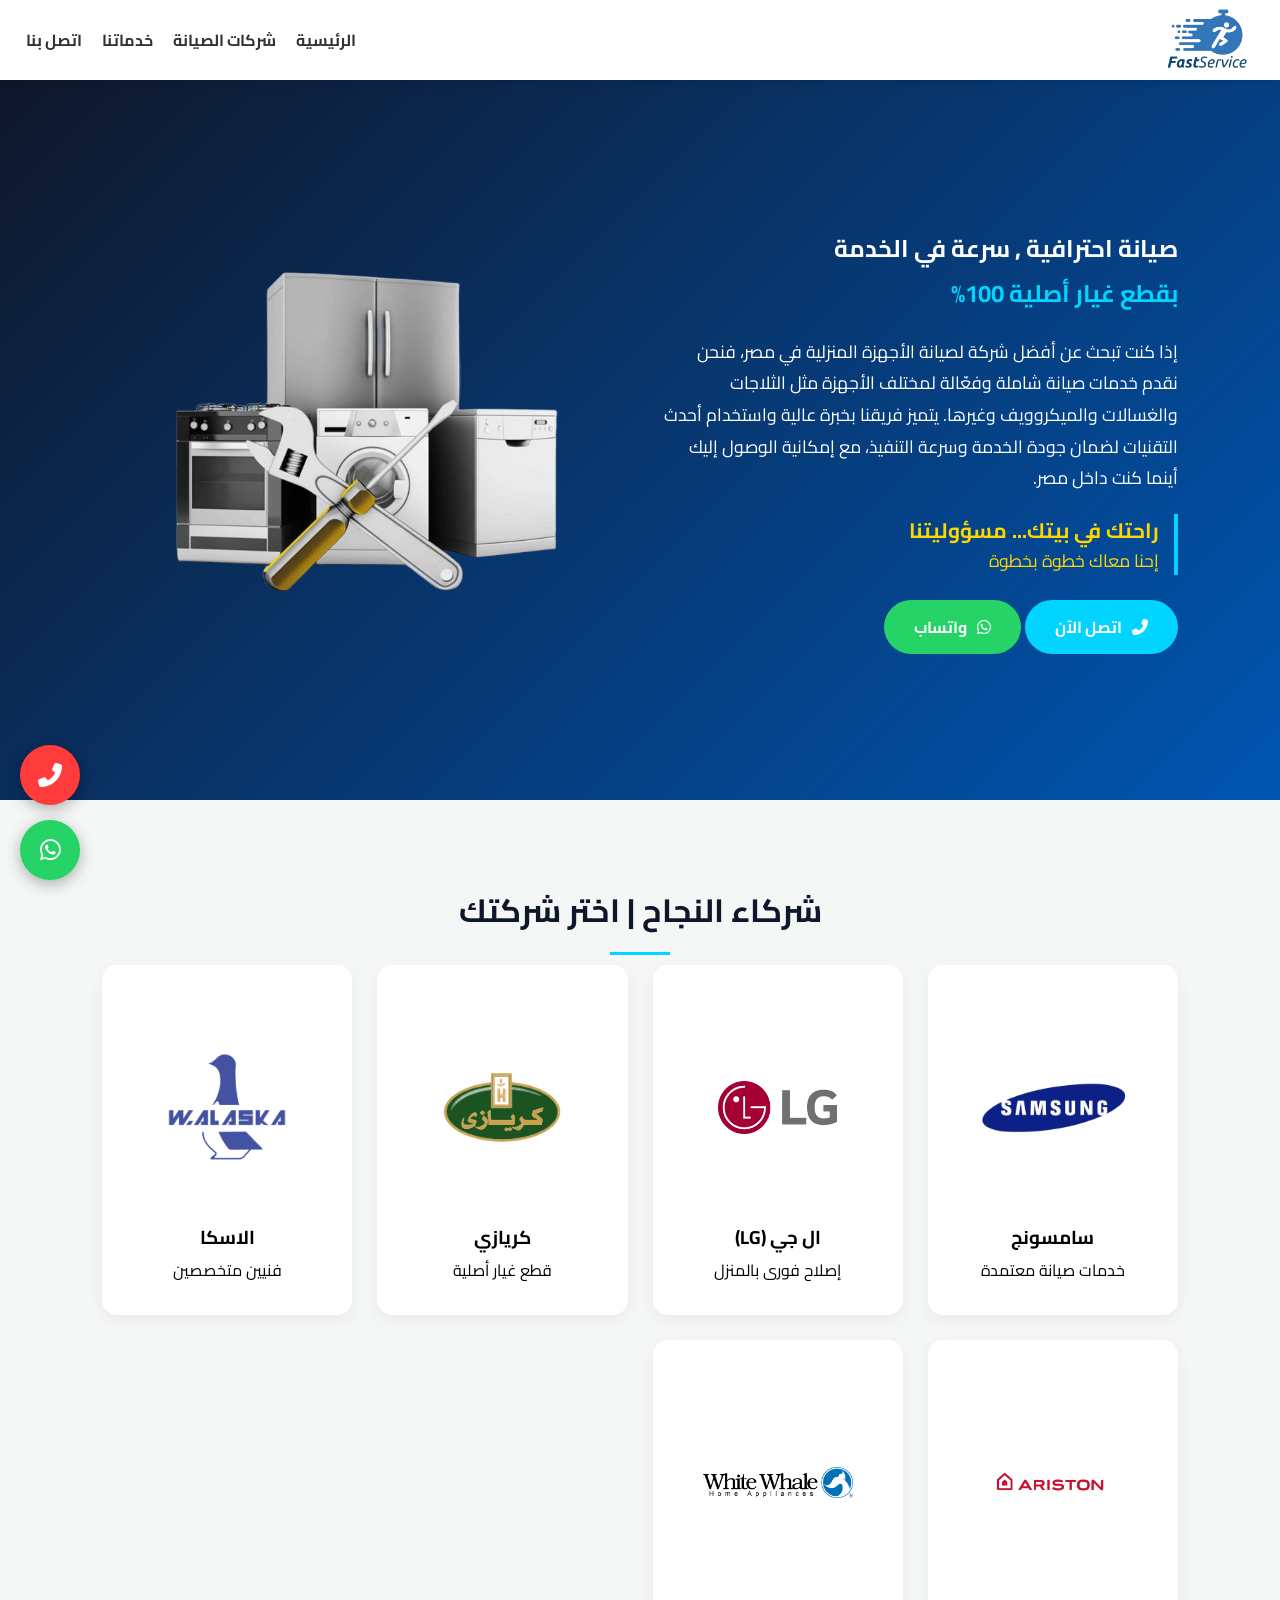
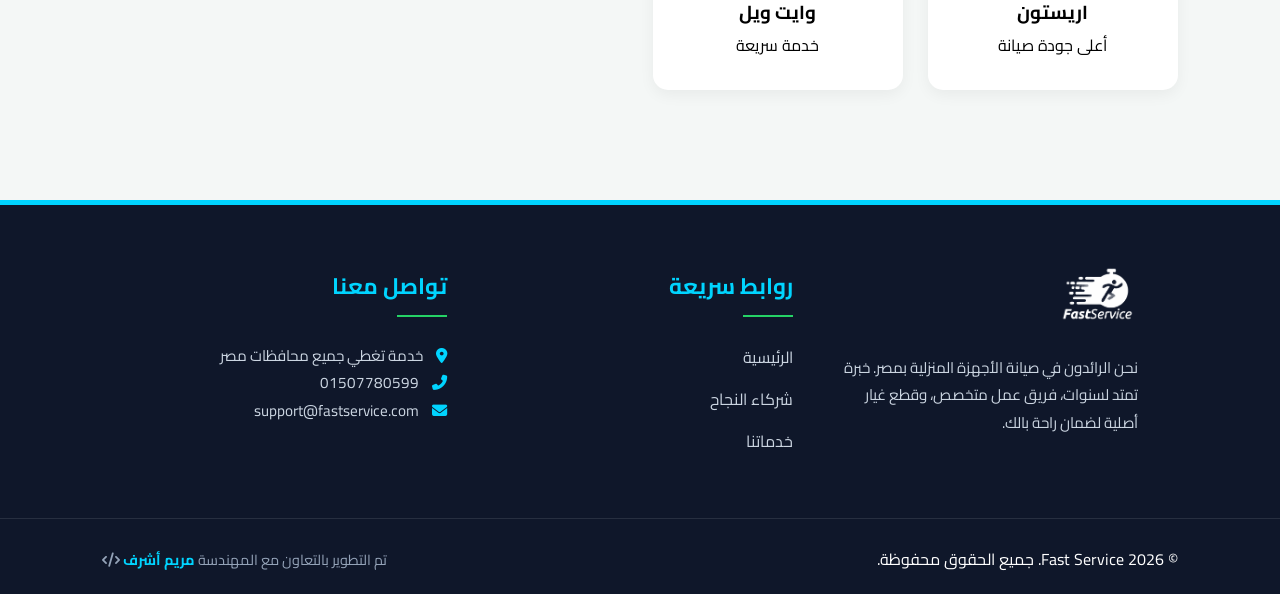
==== index.html @ ec9ec954 "pages" ====
<!DOCTYPE html>
<html lang="ar" dir="rtl">
<head>
    <meta charset="UTF-8">
    <meta name="viewport" content="width=device-width, initial-scale=1.0">
    <title>Fast Service | صيانة الأجهزة المنزلية</title>
    <link rel="stylesheet" href="style.css">
    <link rel="stylesheet" href="https://cdnjs.cloudflare.com/ajax/libs/font-awesome/6.4.0/css/all.min.css">
    <link href="https://fonts.googleapis.com/css2?family=Cairo:wght@400;700;900&display=swap" rel="stylesheet">
    <script async src="https://www.googletagmanager.com/gtag/js?id=AW-18092937491"></script>
    <script>
        window.dataLayer = window.dataLayer || [];
        function gtag() { dataLayer.push(arguments); }

        gtag('js', new Date());
        gtag('config', 'AW-18092937491');
        gtag('config', 'G-NDR5MHCCXX');
    </script>
</head>
<body>

    <header>
        <!-- <div class="logo"><i class="fas fa-tools"></i> Fast Service</div> -->
         <!-- <a href="index.html"> -->
        <img src="./images/FastService.png" alt="Fast Service Logo" class="logo-img">
    <!-- </a> -->
        <nav>
            <div class="menu-toggle" id="mobile-menu">
                <i class="fas fa-bars"></i>
            </div>
            <ul class="nav-links">
                <li><a href="#">الرئيسية</a></li>
                <li><a href="#companies">شركات الصيانة</a></li>
                <li><a href="#">خدماتنا</a></li>
                <li><a href="#" onclick="return gtag_report_conversion();">اتصل بنا</a></li>
            </ul>
        </nav>
    </header>
    <div class="nav-overlay"></div>

    <section class="hero">
        <div class="hero-content">
            <h1>صيانة احترافية , سرعة في الخدمة<br><span>بقطع غيار أصلية 100%</span></h1>
            <p>إذا كنت تبحث عن أفضل شركة لصيانة الأجهزة المنزلية في مصر، فنحن نقدم خدمات صيانة شاملة وفعّالة لمختلف الأجهزة مثل الثلاجات والغسالات والميكروويف وغيرها. يتميز فريقنا بخبرة عالية واستخدام أحدث التقنيات لضمان جودة الخدمة وسرعة التنفيذ، مع إمكانية الوصول إليك أينما كنت داخل مصر.</p>
            <div class="hero-slogan">
                راحتك في بيتك... مسؤوليتنا <br> 
                <span>إحنا معاك خطوة بخطوة</span>
            </div>
            <div class="btn-group">
                <a href="tel:01507780599" onclick="return gtag_report_conversion();" class="btn btn-call"><i class="fas fa-phone-alt"></i> اتصل الآن</a>
                <a href="https://wa.me/201507780599" onclick="return gtag_report_conversion();" class="btn btn-wa" target="_blank"><i class="fab fa-whatsapp"></i> واتساب</a>
            </div>
        </div>
        <div class="hero-image">
            <img src="./images/image.png" alt="أجهزة منزلية" class="floating-img">
        </div>
    </section>

    <section id="companies" class="companies-section">
        <h2 class="section-title">شركاء النجاح | اختر شركتك</h2>
        <div class="companies-grid">
            <a href="samsung.html" class="company-card">
                <img src="./images/SM.png" alt="Samsung" class="img-up1">
                <h3>سامسونج</h3>
                <p>خدمات صيانة معتمدة</p>
            </a>
            <a href="lg.html" class="company-card">
                <img src="./images/LG.png" alt="LG" class="img-up">
                <h3>ال جي (LG)</h3>
                <p>إصلاح فورى بالمنزل</p>
            </a>
            <a href="kiriazi.html" class="company-card">
                <img src="./images/kiriazi.png" alt="Kiriazi" class="img-up">
                <h3>كريازي</h3>
                <p>قطع غيار أصلية</p>
            </a>
            <a href="alaska.html" class="company-card">
                <img src="./images/alaska.png" alt="Alaska" class="img-up">
                <h3>الاسكا</h3>
                <p>فنيين متخصصين</p>
            </a>
            <a href="ariston.html" class="company-card">
                <img src="./images/ariston.png" alt="Ariston" class="img-up1">
                <h3>اريستون</h3>
                <p>أعلى جودة صيانة</p>
            </a>
            <a href="white-whale.html" class="company-card">
                <img src="./images/WW.png" alt="White Whale" class="img-up1">
                <h3>وايت ويل</h3>
                <p>خدمة سريعة</p>
            </a>
        </div>
    </section>

    <div class="fixed-actions">
        <a href="tel:01507780599" onclick="return gtag_report_conversion();" class="float-btn phone"><i class="fas fa-phone-alt"></i></a>
        <a href="https://wa.me/201507780599" onclick="return gtag_report_conversion();" class="float-btn wa" target="_blank"><i class="fab fa-whatsapp"></i></a>
    </div>

    <script src="script.js"></script>
</body>
<footer class="main-footer">
    <div class="footer-container">
        <!-- قسم عن الشركة -->
        <div class="footer-column about">
            <img src="./images/FastService.png" alt="Fast Service" class="footer-logo">
            <p>نحن الرائدون في صيانة الأجهزة المنزلية بمصر. خبرة تمتد لسنوات، فريق عمل متخصص، وقطع غيار أصلية لضمان راحة بالك.</p>
            
        </div>

        <!-- روابط سريعة -->
        <div class="footer-column links">
            <h3>روابط سريعة</h3>
            <ul>
                <li><a href="#">الرئيسية</a></li>
                <li><a href="#companies">شركاء النجاح</a></li>
                <li><a href="#">خدماتنا</a></li>
            </ul>
        </div>

        <!-- تواصل معنا -->
        <div class="footer-column contact">
            <h3>تواصل معنا</h3>
            <p><i class="fas fa-map-marker-alt"></i> خدمة تغطي جميع محافظات مصر</p>
            <p><i class="fas fa-phone-alt"></i> 01507780599</p>
            <p><i class="fas fa-envelope"></i> support@fastservice.com</p>
        </div>
    </div>

    <!-- الجزء السفلي (حقوق النشر والتعاون) -->
    <div class="footer-bottom">
        <div class="bottom-content">
            <p>&copy; 2026 Fast Service. جميع الحقوق محفوظة.</p>
            <p class="dev-credit">
                تم التطوير بالتعاون مع المهندسة <span class="engineer-name">مريم أشرف</span> <i class="fas fa-code"></i>
            </p>
        </div>
    </div>
</footer>
</html>
---- style.css ----
:root {
  --primary-color: #0056b3;
  --secondary-color: #00d4ff;
  --accent-color: #25d366;
  --dark-bg: #0f172a;
  --white: #ffffff;
}

* {
  margin: 0;
  padding: 0;
  box-sizing: border-box;
  font-family: "Cairo", sans-serif;
}

body {
  background-color: #f4f7f6;
  overflow-x: hidden;
}

/* Header */
header {
  background: var(--white);
  padding: 5px 2% !important;
  margin: 0;
  display: flex;
  justify-content: space-between;
  align-items: center;
  position: sticky;
  top: 0;
  z-index: 1000;
  box-shadow: 0 2px 10px rgba(0, 0, 0, 0.1);
  overflow: hidden;
}

.logo {
  font-size: 1.8rem;
  font-weight: 900;
  color: var(--primary-color);
}

.nav-links {
  display: flex;
  list-style: none;
  gap: 20px;
}
.nav-links a {
  text-decoration: none;
  color: #333;
  font-weight: 700;
  transition: 0.3s;
}
.nav-links a:hover {
  color: var(--primary-color);
}

/* Hero Section */
/* .hero {
  min-height: 80vh;
  background: linear-gradient(
    135deg,
    var(--dark-bg) 0%,
    var(--primary-color) 100%
  );
  display: flex;
  align-items: center;
  padding: 50px 8%;
  color: white;
} */
.hero {
  min-height: 80vh;
  background: linear-gradient(
    135deg,
    var(--dark-bg) 0%,
    var(--primary-color) 100%
  );

  display: flex;
  align-items: center;
  justify-content: space-between;
  gap: 40px;

  padding: 50px 8%;
  color: white;
}
.hero-content {
  flex: 1;
}

.hero-image {
  flex: 1;
  display: flex;
  justify-content: center;
  align-items: center;
}
.hero-content h1 span {
  color: var(--secondary-color);
}
.hero-content p {
  margin: 20px 0;
  font-size: 1.1rem;
  line-height: 1.8;
}

/* Floating Image Animation */
/* .floating-img {
  max-width: 50%;
  animation: float 4s ease-in-out infinite;
} */
.floating-img {
  width: 100%;
  max-width: 550px;

  height: auto;
  object-fit: contain;

  animation: float 4s ease-in-out infinite;
}

@keyframes float {
  0%,
  100% {
    transform: translateY(0);
  }
  50% {
    transform: translateY(-20px);
  }
}

/* Companies Grid */
.companies-section {
  padding: 60px 8%;
  text-align: center;
}
.section-title {
  margin-top: 20px;
  margin-bottom: 10px;
  font-size: 2rem;
  color: var(--dark-bg);
  text-align: center;
  position: relative;
  padding-bottom: 15px;
}

.section-title::after {
  content: "";
  position: absolute;
  bottom: 0;
  left: 50%;
  transform: translateX(-50%); /* لتوسيط الخط تماماً تحت الكلام */
  width: 60px;
  height: 3px;
  background-color: var(--secondary-color);
}

.companies-grid {
  display: grid;
  grid-template-columns: repeat(auto-fit, minmax(250px, 1fr));
  gap: 25px;
}

.company-card {
  background: var(--white);
  padding: 30px;
  border-radius: 15px;
  text-decoration: none;
  color: inherit;
  transition: 0.4s all ease;
  box-shadow: 0 5px 15px rgba(0, 0, 0, 0.05);

  /* الإضافات الجديدة للتوسط */
  display: flex;
  flex-direction: column;
  align-items: center; /* توسيط الصور والنصوص أفقياً */
  justify-content: space-between; /* توزيع المساحة بحيث يظل النص في الآخر */
  min-height: 350px; /* ارتفاع موحد للكروت لضمان التناسق */
  text-align: center;
}

.company-card:hover {
  transform: translateY(-10px);
  box-shadow: 0 15px 30px rgba(0, 0, 0, 0.1);
  border-bottom: 4px solid var(--secondary-color);
}

/* .company-card img {
  width: 80px;
  height: 80px;
  margin-bottom: 15px;
  object-fit: contain;
} */

/* تنسيق موحد لحاوية الصورة لضمان التوسط */
.company-card img {
  max-width: 100%;
  height: auto;
  object-fit: contain;
  margin-bottom: auto; /* يدفع النص للأسفل */
  margin-top: auto; /* يضمن توسط الصورة رأسياً في المساحة المتاحة */
}

.img-up {
  width: 120px; /* حجم متوسط مناسب */
  max-height: 120px;
}

.img-up1 {
  width: 150px; /* للأجهزة التي شعارها أعرض قليلاً */
  max-height: 120px;
}
/* Buttons */
.btn {
  padding: 12px 30px;
  border-radius: 50px;
  text-decoration: none;
  font-weight: 700;
  display: inline-flex;
  align-items: center;
  gap: 10px;
  transition: 0.3s;
}
.btn-call {
  background: var(--secondary-color);
  color: white;
}
.btn-wa {
  background: var(--accent-color);
  color: white;
}

/* Fixed Floating Buttons */
.fixed-actions {
  position: fixed;
  bottom: 20px;
  left: 20px;
  display: flex;
  flex-direction: column;
  gap: 15px;
  z-index: 2000;
}
.fixed-actions a {
  text-decoration: none;
}
.float-btn {
  width: 60px;
  height: 60px;
  border-radius: 50%;
  display: flex;
  justify-content: center;
  align-items: center;
  color: white;
  font-size: 1.5rem;
  box-shadow: 0 4px 15px rgba(0, 0, 0, 0.3);
  transition: 0.3s;
}
.float-btn.phone {
  background: #ff3b3b;
  animation: pulse 2s infinite;
}
.float-btn.wa {
  background: var(--accent-color);
}
.hero-slogan {
  margin-bottom: 25px;
  font-weight: 700;
  line-height: 1.6;
  color: #ffd700; /* لون ذهبي هادئ يتناسب مع الخلفية الداكنة */
  font-size: 1.3rem;
  border-right: 4px solid var(--secondary-color); /* خط جانبي بسيط لتمييز الجملة */
  padding-right: 15px;
}

.hero-slogan span {
  color: var(--light-text);
  font-size: 1.1rem;
  font-weight: 400;
  display: block; /* لجعل الشطر الثاني في سطر جديد كما في الصورة */
}

/* تعديل بسيط لضمان التناسق في الموبايل */
@media (max-width: 992px) {
  .hero-slogan {
    border-right: none;
    border-bottom: 2px solid var(--secondary-color);
    padding-right: 0;
    padding-bottom: 10px;
    display: inline-block;
  }
}

@keyframes pulse {
  0% {
    transform: scale(1);
    box-shadow: 0 0 0 0 rgba(255, 59, 59, 0.7);
  }
  70% {
    transform: scale(1.1);
    box-shadow: 0 0 0 15px rgba(255, 59, 59, 0);
  }
  100% {
    transform: scale(1);
  }
}

/* Mobile Responsive */
@media (max-width: 768px) {
  /* .hero {
    flex-direction: column;
    text-align: center;
  } */
  .hero {
    flex-direction: column;
    text-align: center;
    padding-top: 30px;
  }

  .hero-image {
    width: 100%;
  }

  .floating-img {
    max-width: 320px;
  }
  /* .nav-links {
    display: none;
  } */
}
.logo-img {
  height: 70px; /* يمكنك تكبير أو تصغير الرقم حسب شكل اللوجو عندك */
  width: auto; /* للحفاظ على أبعاد الصورة بدون مط */
  display: block;
  transition: transform 0.3s ease;
}

.logo-img:hover {
  transform: scale(1.05); /* تأثير بسيط عند الوقوف بالماوس على اللوجو */
}

/* تعديل للهيدر لضمان توسيط اللوجو مع القائمة */
header {
  display: flex;
  justify-content: space-between;
  align-items: center;
  padding: 10px 5%; /* تقليل الـ padding ليتناسب مع وجود صورة */
}
/* زر القائمة - مخفي في الشاشات الكبيرة */
.menu-toggle {
  display: none;
  font-size: 1.8rem;
  color: var(--primary-color);
  cursor: pointer;
  z-index: 1001;
}

/* طبقة التغطية */
.nav-overlay {
  position: fixed;
  top: 0;
  left: 0;
  width: 100%;
  height: 100%;
  background: rgba(0, 0, 0, 0.5);
  z-index: 999;
  display: none;
}

.nav-overlay.active {
  display: block;
}

/* وضع الموبايل (أقل من 768px) */
@media (max-width: 768px) {
  .menu-toggle {
    display: block;
  }

  .nav-links {
    display: flex !important;
    position: fixed;
    right: -100%;
    top: 0;
    width: 280px;
    height: 100vh;
    background: #ffffff;
    z-index: 9999;
    flex-direction: column;
    padding-top: 100px;

    padding-right: 25px;
    padding-left: 25px;

    box-shadow: -10px 0 20px rgba(0, 0, 0, 0.2);
    transition: 0.4s all ease-in-out;
  }

  .nav-links li {
    width: 100%;
  }

  .nav-links a {
    display: block;
    width: 100%;
    padding: 15px 10px;
    text-align: right;
  }

  .nav-links.active {
    right: 0 !important;
  }
}
/* Footer Styles */
.main-footer {
  background: var(--dark-bg);
  color: var(--white);
  padding: 60px 0 20px;
  margin-top: 50px;
  border-top: 5px solid var(--secondary-color);
}

.footer-container {
  max-width: 1200px;
  margin: 0 auto;
  display: grid;
  grid-template-columns: repeat(auto-fit, minmax(250px, 1fr));
  gap: 40px;
  padding: 0 8%;
}

.footer-column h3 {
  color: var(--secondary-color);
  margin-bottom: 25px;
  font-size: 1.4rem;
  position: relative;
  padding-bottom: 10px;
}

.footer-column h3::after {
  content: "";
  position: absolute;
  right: 0;
  bottom: 0;
  width: 50px;
  height: 2px;
  background: var(--accent-color);
}

.footer-logo {
  height: 60px;
  margin-bottom: 20px;
  filter: brightness(0) invert(1); /* لتحويل اللوجو للأبيض ليتناسب مع الخلفية الغامقة */
}

.footer-column p {
  line-height: 1.8;
  color: #cbd5e1;
  font-size: 0.95rem;
}

.footer-column ul {
  list-style: none;
}

.footer-column ul li {
  margin-bottom: 12px;
}

.footer-column ul li a {
  color: #cbd5e1;
  text-decoration: none;
  transition: 0.3s;
}

.footer-column ul li a:hover {
  color: var(--secondary-color);
  padding-right: 10px;
}

.social-icons {
  display: flex;
  gap: 15px;
  margin-top: 20px;
}

.social-icons a {
  width: 35px;
  height: 35px;
  background: rgba(255, 255, 255, 0.1);
  display: flex;
  justify-content: center;
  align-items: center;
  border-radius: 50%;
  color: white;
  text-decoration: none;
  transition: 0.3s;
}

.social-icons a:hover {
  background: var(--secondary-color);
  transform: translateY(-5px);
}

.footer-bottom {
  margin-top: 50px;
  padding: 25px 8% 0;
  border-top: 1px solid rgba(255, 255, 255, 0.1);
}

.bottom-content {
  display: flex;
  justify-content: space-between;
  align-items: center;
  flex-wrap: wrap;
  gap: 20px;
}

.dev-credit {
  font-size: 0.9rem;
  color: #94a3b8;
}

.engineer-name {
  color: var(--secondary-color);
  font-weight: 700;
}

.footer-column.contact i {
  color: var(--secondary-color);
  margin-left: 10px;
}

/* التجاوب مع الموبايل */
@media (max-width: 768px) {
  .bottom-content {
    flex-direction: column;
    text-align: center;
  }

  .footer-container {
    text-align: center;
  }

  .footer-column h3::after {
    right: 50%;
    transform: translateX(50%);
  }
}
/* Company Page Styles */
.company-hero {
  position: relative;
  height: 60vh;
  background: url("https://images.unsplash.com/photo-1581092921461-eab62e92c73e?q=80&w=2070")
    center/cover;
  display: flex;
  align-items: center;
  justify-content: center;
  text-align: center;
  color: white;
}

.hero-overlay {
  position: absolute;
  top: 0;
  left: 0;
  width: 100%;
  height: 100%;
  background: linear-gradient(
    to bottom,
    rgba(15, 23, 42, 0.8),
    rgba(0, 86, 179, 0.6)
  );
}

.brand-big-logo {
  width: 150px;
  background: white;
  padding: 15px;
  border-radius: 15px;
  margin-bottom: 20px;
  box-shadow: 0 10px 30px rgba(0, 0, 0, 0.3);
}

.features-badges {
  display: flex;
  justify-content: center;
  gap: 20px;
  margin-top: 20px;
}

.features-badges span {
  background: var(--accent-color);
  padding: 8px 15px;
  border-radius: 50px;
  font-size: 0.9rem;
  font-weight: bold;
}

.info-grid {
  display: grid;
  grid-template-columns: repeat(auto-fit, minmax(280px, 1fr));
  gap: 30px;
  padding: 50px 8%;
}

.info-card {
  background: white;
  padding: 40px;
  border-radius: 20px;
  text-align: center;
  box-shadow: 0 10px 25px rgba(0, 0, 0, 0.05);
  transition: 0.3s;
  border-bottom: 3px solid transparent;
}

.info-card:hover {
  border-bottom-color: var(--secondary-color);
  transform: translateY(-5px);
}

.info-card i {
  font-size: 3rem;
  color: var(--primary-color);
  margin-bottom: 20px;
}

/* Why Us Section */
.why-us {
  background: #e2e8f0;
  padding: 80px 8%;
  display: flex;
  justify-content: center;
}

.why-content {
  max-width: 800px;
  text-align: right;
}

.why-content ul {
  list-style: none;
  margin: 30px 0;
}

.why-content li {
  font-size: 1.1rem;
  margin-bottom: 15px;
  display: flex;
  align-items: center;
  gap: 15px;
}

.why-content li i {
  color: var(--accent-color);
  font-size: 1.3rem;
}

/* حركة النبض للزر */
.pulse-animation {
  animation: pulse-blue 2s infinite;
}

@keyframes pulse-blue {
  0% {
    box-shadow: 0 0 0 0 rgba(0, 212, 255, 0.7);
  }
  70% {
    box-shadow: 0 0 0 15px rgba(0, 212, 255, 0);
  }
  100% {
    box-shadow: 0 0 0 0 rgba(0, 212, 255, 0);
  }
}
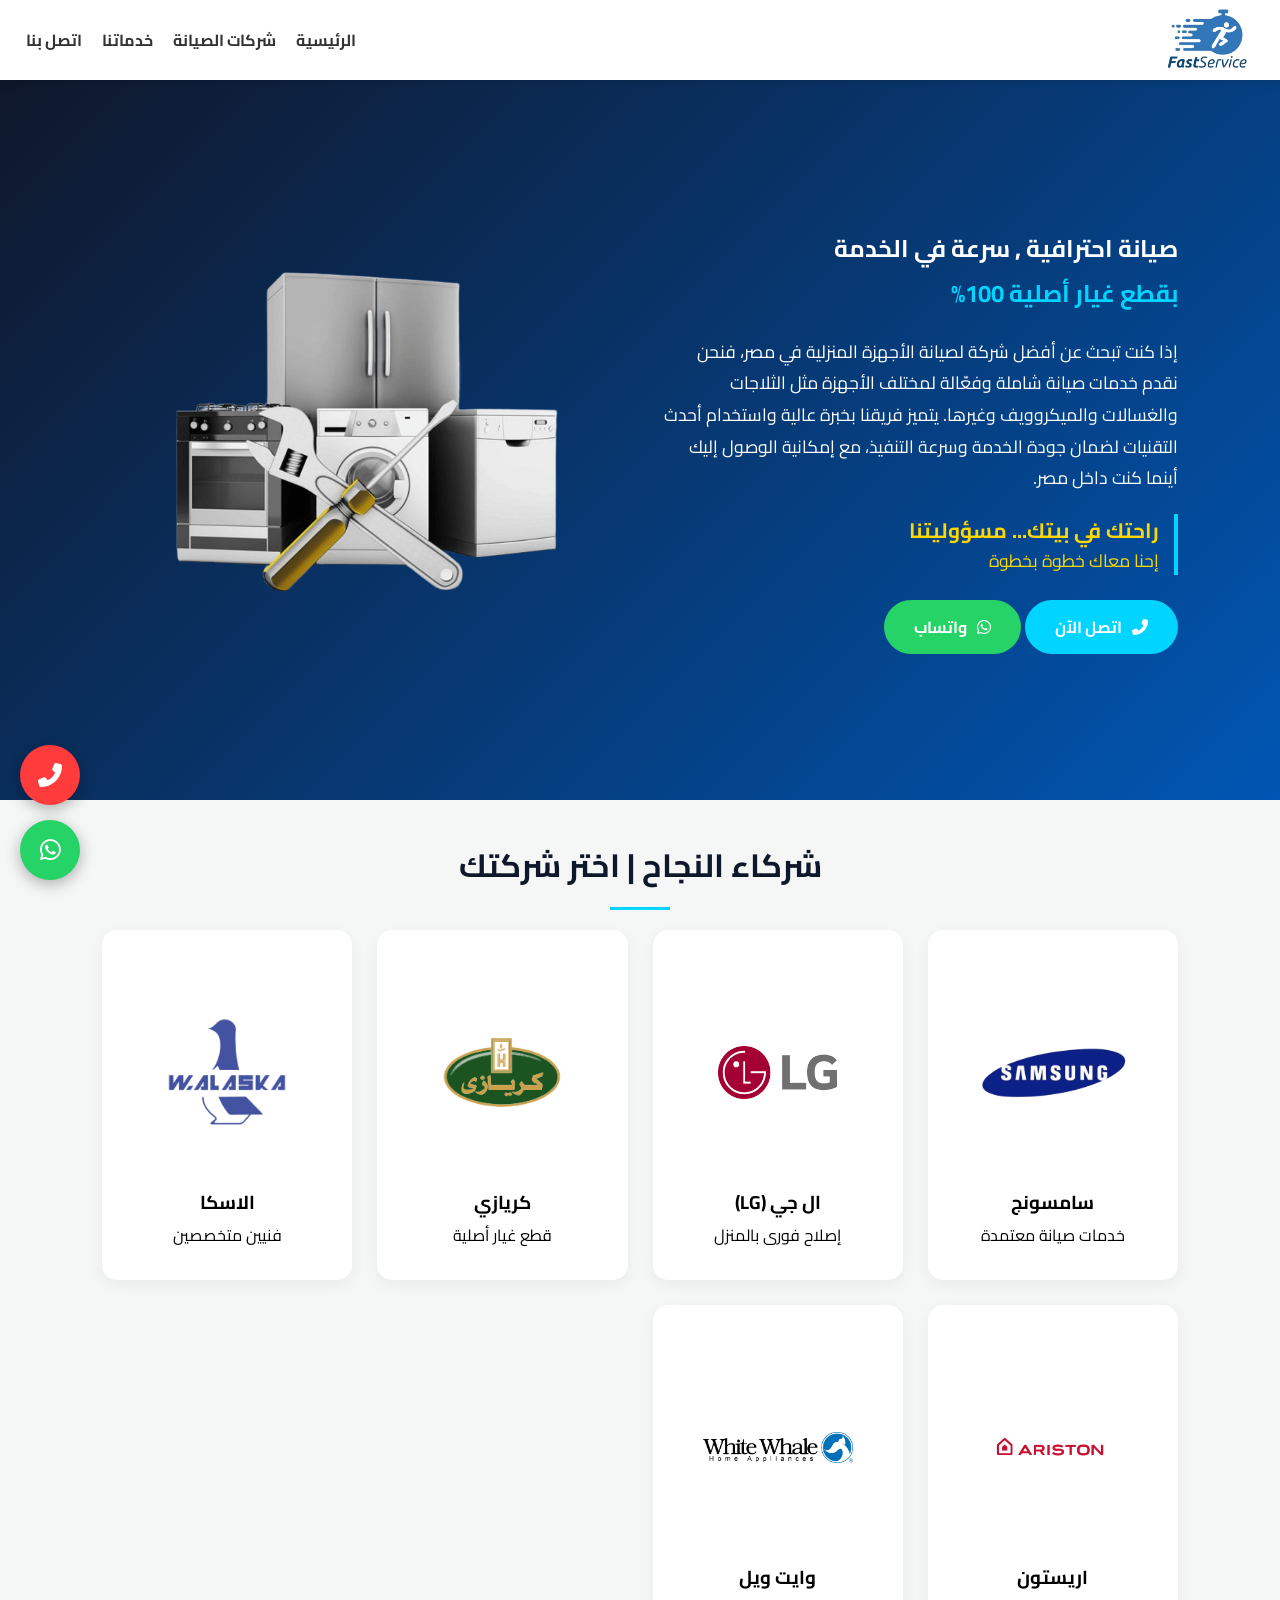
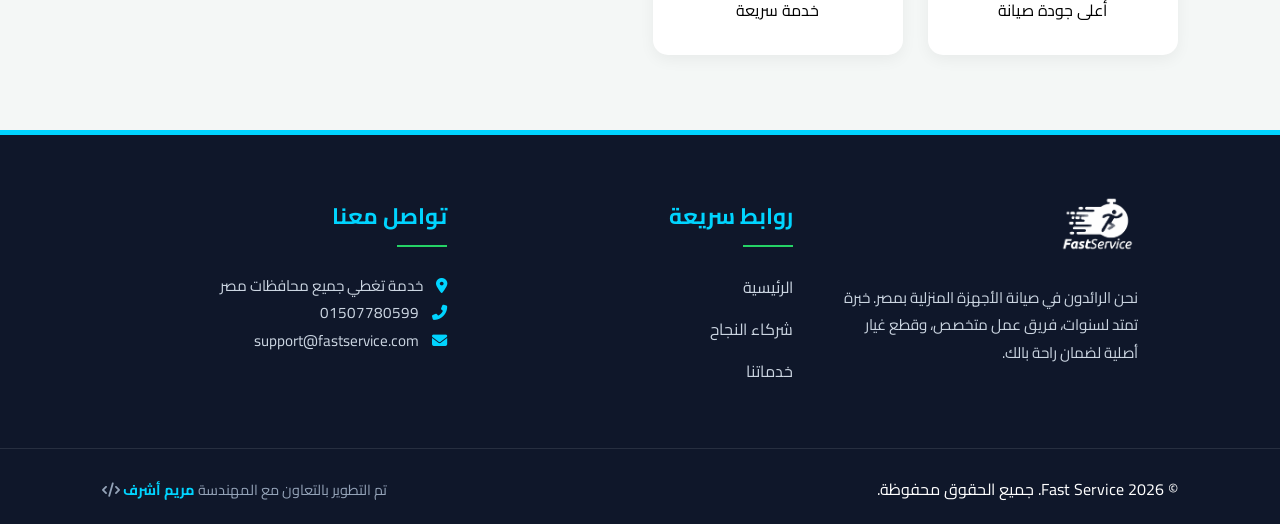
==== commit 6b990c06: "update" ====
--- a/index.html
+++ b/index.html
@@ -7,6 +7,7 @@
     <link rel="stylesheet" href="style.css">
     <link rel="stylesheet" href="https://cdnjs.cloudflare.com/ajax/libs/font-awesome/6.4.0/css/all.min.css">
     <link href="https://fonts.googleapis.com/css2?family=Cairo:wght@400;700;900&display=swap" rel="stylesheet">
+    <link href="https://unpkg.com/aos@2.3.1/dist/aos.css" rel="stylesheet">
     <script async src="https://www.googletagmanager.com/gtag/js?id=AW-18092937491"></script>
     <script>
         window.dataLayer = window.dataLayer || [];
@@ -56,7 +57,7 @@
         </div>
     </section>
 
-    <section id="companies" class="companies-section">
+    <!-- <section id="companies" class="companies-section">
         <h2 class="section-title">شركاء النجاح | اختر شركتك</h2>
         <div class="companies-grid">
             <a href="samsung.html" class="company-card">
@@ -90,13 +91,98 @@
                 <p>خدمة سريعة</p>
             </a>
         </div>
-    </section>
-
+    </section> -->
+    <!-- <section id="companies" class="companies-section">
+    <h2 class="section-title" data-aos="fade-up">شركاء النجاح | اختر شركتك</h2>
+    <div class="companies-grid">
+        <a href="samsung.html" class="company-card" data-aos="zoom-in" data-aos-delay="100">
+            <img src="./images/SM.png" alt="Samsung" class="img-up1">
+            <h3>سامسونج</h3>
+            <p>خدمات صيانة معتمدة</p>
+        </a>
+
+        <a href="lg.html" class="company-card" data-aos="zoom-in" data-aos-delay="200">
+            <img src="./images/LG.png" alt="LG" class="img-up">
+            <h3>ال جي (LG)</h3>
+            <p>إصلاح فورى بالمنزل</p>
+        </a>
+
+        <a href="kiriazi.html" class="company-card" data-aos="zoom-in" data-aos-delay="300">
+            <img src="./images/kiriazi.png" alt="Kiriazi" class="img-up">
+            <h3>كريازي</h3>
+            <p>قطع غيار أصلية</p>
+        </a>
+
+        <a href="alaska.html" class="company-card" data-aos="zoom-in" data-aos-delay="400">
+            <img src="./images/alaska.png" alt="Alaska" class="img-up">
+            <h3>الاسكا</h3>
+            <p>فنيين متخصصين</p>
+        </a>
+
+        <a href="ariston.html" class="company-card" data-aos="zoom-in" data-aos-delay="500">
+            <img src="./images/ariston.png" alt="Ariston" class="img-up1">
+            <h3>اريستون</h3>
+            <p>أعلى جودة صيانة</p>
+        </a>
+
+        <a href="white-whale.html" class="company-card" data-aos="zoom-in" data-aos-delay="600">
+            <img src="./images/WW.png" alt="White Whale" class="img-up1">
+            <h3>وايت ويل</h3>
+            <p>خدمة سريعة</p>
+        </a>
+    </div>
+</section> -->
+<section id="companies" class="companies-section">
+    <h2 class="section-title" data-aos="fade-up">شركاء النجاح | اختر شركتك</h2>
+    <div class="companies-grid">
+        <a href="samsung.html" class="company-card" data-aos="zoom-in" data-aos-delay="100">
+            <img src="./images/SM.png" alt="Samsung" class="img-up1">
+            <h3>سامسونج</h3>
+            <p>خدمات صيانة معتمدة</p>
+        </a>
+
+        <a href="lg.html" class="company-card" data-aos="zoom-in" data-aos-delay="200">
+            <img src="./images/LG.png" alt="LG" class="img-up">
+            <h3>ال جي (LG)</h3>
+            <p>إصلاح فورى بالمنزل</p>
+        </a>
+
+        <a href="kiriazi.html" class="company-card" data-aos="zoom-in" data-aos-delay="300">
+            <img src="./images/kiriazi.png" alt="Kiriazi" class="img-up">
+            <h3>كريازي</h3>
+            <p>قطع غيار أصلية</p>
+        </a>
+
+        <a href="alaska.html" class="company-card" data-aos="zoom-in" data-aos-delay="400">
+            <img src="./images/alaska.png" alt="Alaska" class="img-up">
+            <h3>الاسكا</h3>
+            <p>فنيين متخصصين</p>
+        </a>
+
+        <a href="ariston.html" class="company-card" data-aos="zoom-in" data-aos-delay="500">
+            <img src="./images/ariston.png" alt="Ariston" class="img-up1">
+            <h3>اريستون</h3>
+            <p>أعلى جودة صيانة</p>
+        </a>
+
+        <a href="white-whale.html" class="company-card" data-aos="zoom-in" data-aos-delay="600">
+            <img src="./images/WW.png" alt="White Whale" class="img-up1">
+            <h3>وايت ويل</h3>
+            <p>خدمة سريعة</p>
+        </a>
+    </div>
+</section>
     <div class="fixed-actions">
         <a href="tel:01507780599" onclick="return gtag_report_conversion();" class="float-btn phone"><i class="fas fa-phone-alt"></i></a>
         <a href="https://wa.me/201507780599" onclick="return gtag_report_conversion();" class="float-btn wa" target="_blank"><i class="fab fa-whatsapp"></i></a>
     </div>
-
+    <script src="https://unpkg.com/aos@2.3.1/dist/aos.js"></script>
+    <script>
+        AOS.init({
+            duration: 1000, // مدة الأنيميشن (ثانية واحدة)
+            once: true,     // يشتغل مرة واحدة بس وأنت نازل سكرول
+        });
+    </script>
     <script src="script.js"></script>
 </body>
 <footer class="main-footer">
--- a/style.css
+++ b/style.css
@@ -17,6 +17,11 @@
   background-color: #f4f7f6;
   overflow-x: hidden;
 }
+html,
+body {
+  overflow-x: hidden;
+  width: 100%;
+}
 
 /* Header */
 header {
@@ -44,6 +49,15 @@
   list-style: none;
   gap: 20px;
 }
+/* .nav-links {
+  display: flex !important;
+  position: fixed;
+  right: 0;
+  top: 0;
+
+  transform: translateX(100%);
+  transition: transform 0.4s ease-in-out;
+} */
 .nav-links a {
   text-decoration: none;
   color: #333;
@@ -82,6 +96,7 @@
 
   padding: 50px 8%;
   color: white;
+  /* padding: 60px 8%; */
 }
 .hero-content {
   flex: 1;
@@ -129,12 +144,12 @@
 
 /* Companies Grid */
 .companies-section {
-  padding: 60px 8%;
+  padding: 25px 8%;
   text-align: center;
 }
 .section-title {
-  margin-top: 20px;
-  margin-bottom: 10px;
+  margin-top: 10px !important;
+  margin-bottom: 20px !important;
   font-size: 2rem;
   color: var(--dark-bg);
   text-align: center;
@@ -548,8 +563,8 @@
 .company-hero {
   position: relative;
   height: 60vh;
-  background: url("https://images.unsplash.com/photo-1581092921461-eab62e92c73e?q=80&w=2070")
-    center/cover;
+  /* background: url("https://images.unsplash.com/photo-1581092921461-eab62e92c73e?q=80&w=2070")
+    center/cover; */
   display: flex;
   align-items: center;
   justify-content: center;
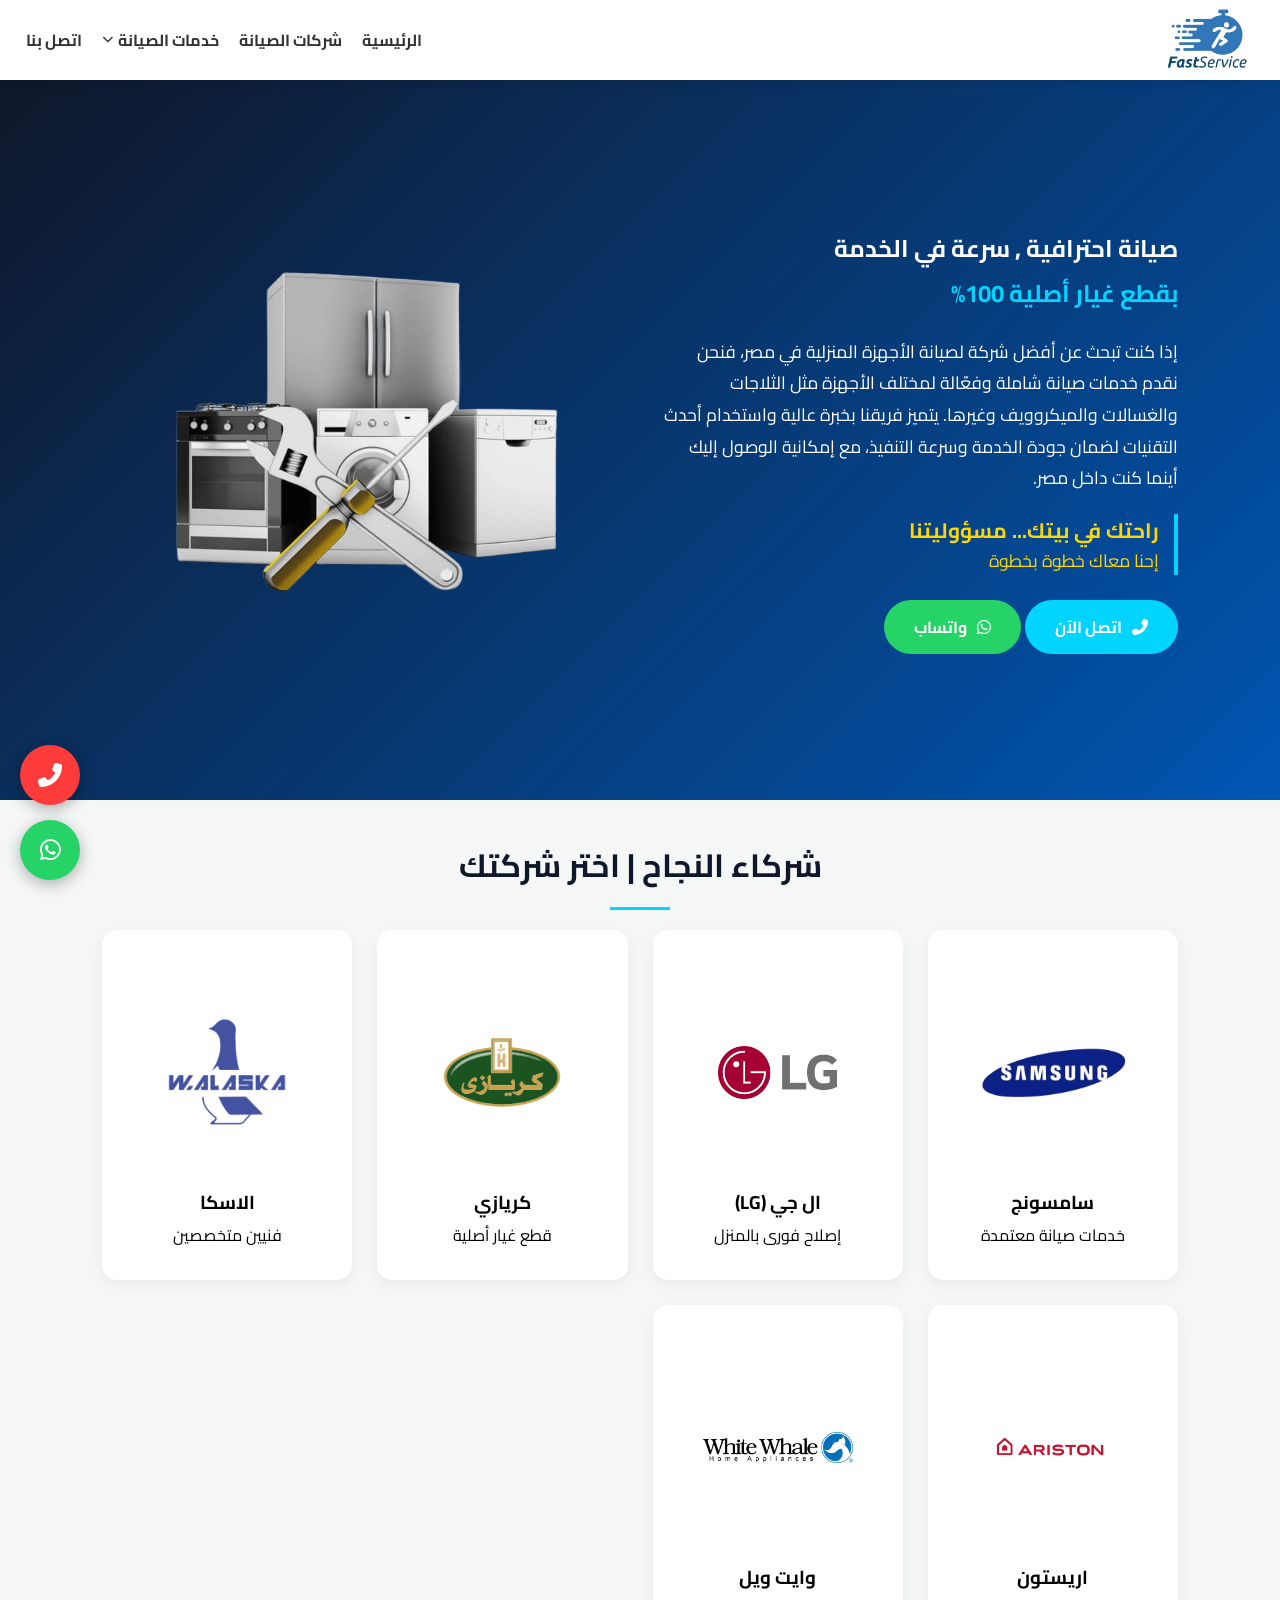
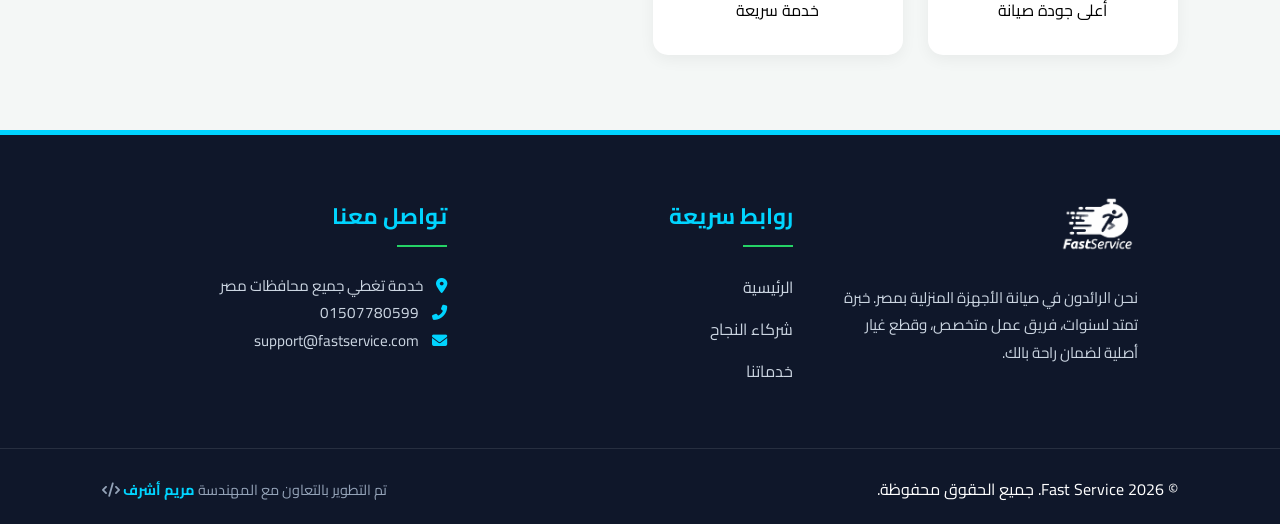
==== commit fb1eff4d: "add خدمات الصيانة" ====
--- a/index.html
+++ b/index.html
@@ -32,7 +32,19 @@
             <ul class="nav-links">
                 <li><a href="#">الرئيسية</a></li>
                 <li><a href="#companies">شركات الصيانة</a></li>
-                <li><a href="#">خدماتنا</a></li>
+                <!-- <li><a href="#">خدماتنا</a></li> -->
+                <li class="dropdown">
+                    <a href="javascript:void(0)" class="dropdown-toggle">
+                        خدمات الصيانة <i class="fas fa-chevron-down"></i>
+                    </a>
+                    <ul class="submenu">
+                        <li><a href="#"><i class="fas fa-snowflake"></i> قسم صيانة الثلاجات</a></li>
+                        <li><a href="#"><i class="fas fa-wind"></i> قسم صيانة التكييفات</a></li>
+                        <li><a href="#"><i class="fas fa-microchip"></i> قسم صيانة الميكروويف</a></li>
+                        <li><a href="#"><i class="fas fa-tshirt"></i> قسم صيانة الغسالات</a></li>
+                        <li><a href="#"><i class="fas fa-icicles"></i> قسم صيانة الديب فريزر</a></li>
+                    </ul>
+                </li>
                 <li><a href="#" onclick="return gtag_report_conversion();">اتصل بنا</a></li>
             </ul>
         </nav>
--- a/style.css
+++ b/style.css
@@ -16,6 +16,7 @@
 body {
   background-color: #f4f7f6;
   overflow-x: hidden;
+  padding-top: 80px;
 }
 html,
 body {
@@ -31,11 +32,18 @@
   display: flex;
   justify-content: space-between;
   align-items: center;
-  position: sticky;
+  /* position: sticky !important;
   top: 0;
+  z-index: 1000; */
+  box-shadow: 0 2px 10px rgba(0, 0, 0, 0.1);
+  /* overflow: hidden; */
+  overflow: visible !important;
+
+  position: fixed;
+  top: 0;
+  left: 0;
+  width: 100%;
   z-index: 1000;
-  box-shadow: 0 2px 10px rgba(0, 0, 0, 0.1);
-  overflow: hidden;
 }
 
 .logo {
@@ -406,6 +414,10 @@
 
     box-shadow: -10px 0 20px rgba(0, 0, 0, 0.2);
     transition: 0.4s all ease-in-out;
+    overflow-y: auto;
+  }
+  body.menu-open {
+    overflow: hidden;
   }
 
   .nav-links li {
@@ -423,7 +435,7 @@
     right: 0 !important;
   }
 }
-/* Footer Styles */
+
 .main-footer {
   background: var(--dark-bg);
   color: var(--white);
@@ -684,3 +696,129 @@
     box-shadow: 0 0 0 0 rgba(0, 212, 255, 0);
   }
 }
+/* --- تنسيق القائمة المنسدلة (Desktop & General) --- */
+/* --- تنسيق الـ Dropdown للديسكتوب --- */
+/* --- تنسيق احترافي للقائمة المنسدلة في الديسكتوب --- */
+
+/* 1. إزالة الحدود السوداء عن الرابط */
+.dropdown-toggle {
+  outline: none;
+  text-decoration: none;
+  display: flex;
+  align-items: center;
+  gap: 5px;
+  cursor: pointer;
+}
+
+/* 2. حاوية القائمة */
+.dropdown {
+  position: relative;
+}
+
+/* 3. تنسيق القائمة المنسدلة نفسها */
+.submenu {
+  position: absolute;
+  top: 100%;
+  right: 0; /* محاذاة لليمين بما أن الموقع RTL */
+  background: #ffffff;
+  min-width: 250px;
+  border-radius: 12px; /* زوايا دائرية فخمة */
+  box-shadow: 0 15px 35px rgba(0, 0, 0, 0.15); /* ظل ناعم وواضح */
+  padding: 10px 0;
+  list-style: none;
+
+  /* الخصائص السحرية للظهور */
+  display: block;
+  opacity: 0;
+  visibility: hidden;
+  transform: translateY(15px); /* تبدأ من أسفل قليلاً */
+  transition: all 0.4s cubic-bezier(0.165, 0.84, 0.44, 1); /* حركة انسيابية */
+
+  z-index: 99999; /* رقم كبير جداً لتظهر فوق أي عنصر آخر */
+  border: 1px solid rgba(0, 0, 0, 0.05);
+}
+
+/* 4. إظهار القائمة عند الـ Hover */
+@media (min-width: 769px) {
+  .dropdown:hover .submenu {
+    opacity: 1;
+    visibility: visible;
+    transform: translateY(0); /* تصعد لمكانها الطبيعي */
+  }
+}
+
+/* 5. تنسيق الروابط داخل القائمة */
+.submenu li a {
+  padding: 12px 20px !important;
+  color: #2d3436 !important; /* لون غامق واضح */
+  font-size: 0.95rem !important;
+  font-weight: 600 !important;
+  display: flex !important;
+  align-items: center;
+  gap: 12px;
+  transition: 0.3s;
+  border: none !important;
+}
+
+.submenu li a:hover {
+  background-color: #f8fbff; /* لون خلفية خفيف جداً عند الوقوف */
+  color: var(--primary-color) !important;
+  padding-right: 25px !important; /* حركة بسيطة لليمين عند الـ hover */
+}
+
+/* 6. أيقونة السهم الصغير */
+.dropdown-toggle i {
+  font-size: 0.7rem;
+  transition: 0.3s;
+}
+
+.dropdown:hover .dropdown-toggle i {
+  transform: rotate(180deg);
+  color: var(--primary-color);
+}
+
+/* --- إصلاح أماكن الموبايل --- */
+@media (max-width: 768px) {
+  /* إعادة الثلاث شرط لمكانها السابق (أقصى اليسار) */
+  .menu-toggle {
+    display: block;
+    order: -1; /* يضمن بقاءها في البداية حسب الـ Flex */
+    margin-left: auto; /* يدفعها لليسار في نظام RTL */
+  }
+
+  /* جعل خلفية القائمة الجانبية بيضاء كما طلبتي */
+  .nav-links {
+    background: #ffffff !important;
+    right: -100%;
+  }
+
+  .nav-links a {
+    color: #333 !important;
+  }
+
+  /* أيقونة الإغلاق X تظهر في اليمين داخل القائمة البيضاء */
+  .nav-links.active ~ .menu-toggle i.fa-times {
+    position: fixed;
+    right: 20px;
+    top: 20px;
+    color: var(--primary-color);
+    z-index: 10000;
+  }
+
+  /* القائمة المنسدلة في الموبايل */
+  .submenu {
+    position: static;
+    display: none;
+    opacity: 1;
+    visibility: visible;
+    transform: none;
+    box-shadow: none;
+    background: #f9f9f9;
+    width: 100%;
+    padding-right: 20px;
+  }
+
+  .dropdown.open .submenu {
+    display: block;
+  }
+}
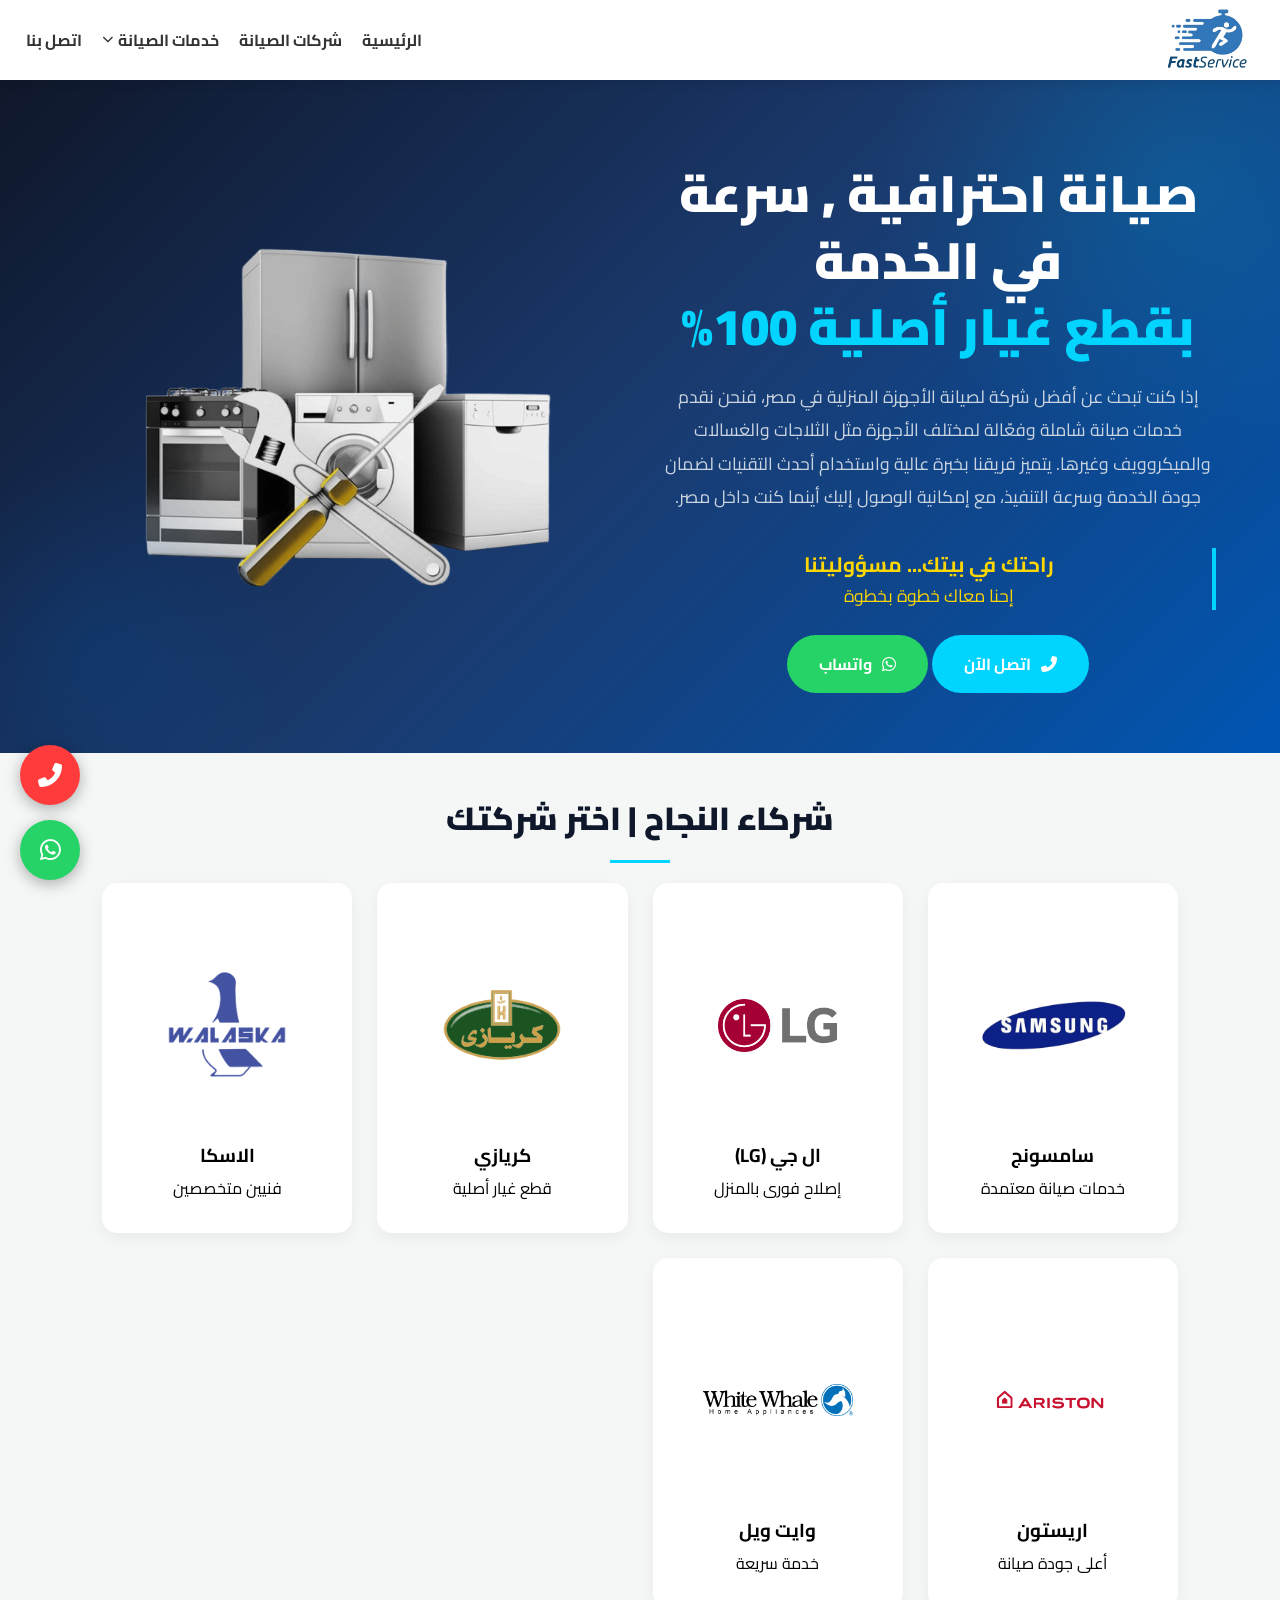
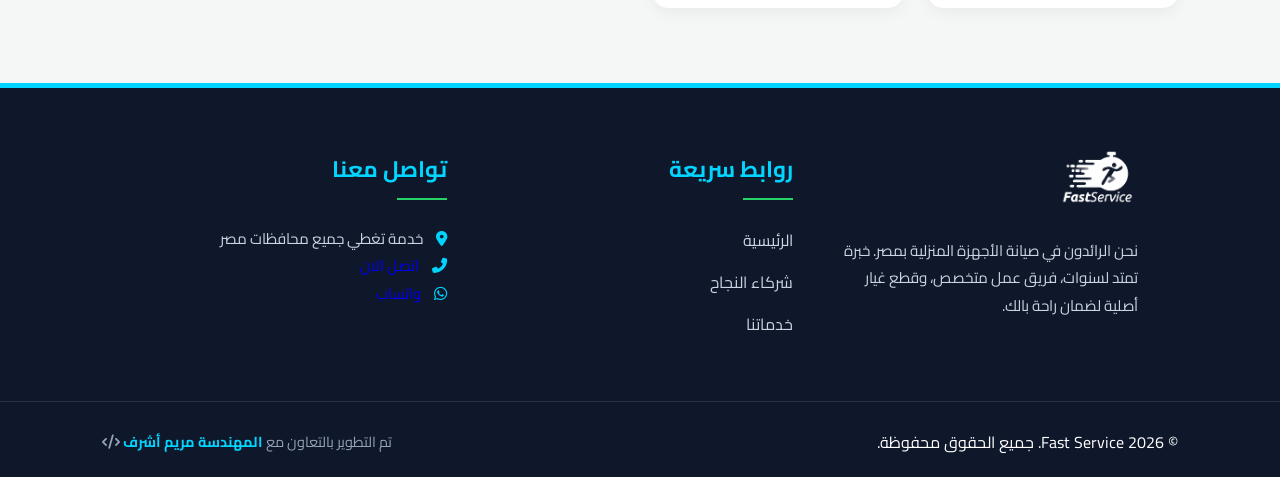
==== commit 96f40875: "update" ====
--- a/index.html
+++ b/index.html
@@ -8,19 +8,22 @@
     <link rel="stylesheet" href="https://cdnjs.cloudflare.com/ajax/libs/font-awesome/6.4.0/css/all.min.css">
     <link href="https://fonts.googleapis.com/css2?family=Cairo:wght@400;700;900&display=swap" rel="stylesheet">
     <link href="https://unpkg.com/aos@2.3.1/dist/aos.css" rel="stylesheet">
+    <script src="config.js"></script>
     <script async src="https://www.googletagmanager.com/gtag/js?id=AW-18092937491"></script>
     <script>
         window.dataLayer = window.dataLayer || [];
         function gtag() { dataLayer.push(arguments); }
 
         gtag('js', new Date());
-        gtag('config', 'AW-18092937491');
-        gtag('config', 'G-NDR5MHCCXX');
+        // gtag('config', 'AW-18092937491');
+        // gtag('config', 'G-NDR5MHCCXX');
+        gtag('config', siteConfig.analytics.ADS_ID);
+        gtag('config', siteConfig.analytics.GA4_ID);
     </script>
 </head>
 <body>
 
-    <header>
+     <header>
         <!-- <div class="logo"><i class="fas fa-tools"></i> Fast Service</div> -->
          <!-- <a href="index.html"> -->
         <img src="./images/FastService.png" alt="Fast Service Logo" class="logo-img">
@@ -30,22 +33,22 @@
                 <i class="fas fa-bars"></i>
             </div>
             <ul class="nav-links">
-                <li><a href="#">الرئيسية</a></li>
-                <li><a href="#companies">شركات الصيانة</a></li>
+                <li><a href="index.html">الرئيسية</a></li>
+                <li><a href="index.html#companies">شركات الصيانة</a></li>
                 <!-- <li><a href="#">خدماتنا</a></li> -->
                 <li class="dropdown">
                     <a href="javascript:void(0)" class="dropdown-toggle">
                         خدمات الصيانة <i class="fas fa-chevron-down"></i>
                     </a>
                     <ul class="submenu">
-                        <li><a href="#"><i class="fas fa-snowflake"></i> قسم صيانة الثلاجات</a></li>
-                        <li><a href="#"><i class="fas fa-wind"></i> قسم صيانة التكييفات</a></li>
-                        <li><a href="#"><i class="fas fa-microchip"></i> قسم صيانة الميكروويف</a></li>
-                        <li><a href="#"><i class="fas fa-tshirt"></i> قسم صيانة الغسالات</a></li>
-                        <li><a href="#"><i class="fas fa-icicles"></i> قسم صيانة الديب فريزر</a></li>
+                        <li><a href="refrigerators.html"><i class="fas fa-snowflake"></i> قسم صيانة الثلاجات</a></li>
+                        <li><a href="air-conditioners.html"><i class="fas fa-wind"></i> قسم صيانة التكييفات</a></li>
+                        <li><a href="microwave.html"><i class="fas fa-microchip"></i> قسم صيانة الميكروويف</a></li>
+                        <li><a href="washers.html"><i class="fas fa-tshirt"></i> قسم صيانة الغسالات</a></li>
+                        <li><a href="deep-freezer.html"><i class="fas fa-icicles"></i> قسم صيانة الديب فريزر</a></li>
                     </ul>
                 </li>
-                <li><a href="#" onclick="return gtag_report_conversion();">اتصل بنا</a></li>
+                <li><a href="tel:01507780599" onclick="return gtag_report_conversion();">اتصل بنا</a></li>
             </ul>
         </nav>
     </header>
@@ -60,8 +63,8 @@
                 <span>إحنا معاك خطوة بخطوة</span>
             </div>
             <div class="btn-group">
-                <a href="tel:01507780599" onclick="return gtag_report_conversion();" class="btn btn-call"><i class="fas fa-phone-alt"></i> اتصل الآن</a>
-                <a href="https://wa.me/201507780599" onclick="return gtag_report_conversion();" class="btn btn-wa" target="_blank"><i class="fab fa-whatsapp"></i> واتساب</a>
+                <a onclick="return gtag_report_conversion();" class="btn btn-call phone-link"><i class="fas fa-phone-alt"></i> اتصل الآن</a>
+                <a onclick="return gtag_report_conversion();" class="btn btn-wa whatsapp-link" target="_blank"><i class="fab fa-whatsapp"></i> واتساب</a>
             </div>
         </div>
         <div class="hero-image">
@@ -185,19 +188,10 @@
     </div>
 </section>
     <div class="fixed-actions">
-        <a href="tel:01507780599" onclick="return gtag_report_conversion();" class="float-btn phone"><i class="fas fa-phone-alt"></i></a>
-        <a href="https://wa.me/201507780599" onclick="return gtag_report_conversion();" class="float-btn wa" target="_blank"><i class="fab fa-whatsapp"></i></a>
-    </div>
-    <script src="https://unpkg.com/aos@2.3.1/dist/aos.js"></script>
-    <script>
-        AOS.init({
-            duration: 1000, // مدة الأنيميشن (ثانية واحدة)
-            once: true,     // يشتغل مرة واحدة بس وأنت نازل سكرول
-        });
-    </script>
-    <script src="script.js"></script>
-</body>
-<footer class="main-footer">
+        <a onclick="return gtag_report_conversion();" class="float-btn phone phone-link"><i class="fas fa-phone-alt"></i></a>
+        <a onclick="return gtag_report_conversion();" class="float-btn wa whatsapp-link" target="_blank"><i class="fab fa-whatsapp"></i></a>
+    </div>
+    <footer class="main-footer">
     <div class="footer-container">
         <!-- قسم عن الشركة -->
         <div class="footer-column about">
@@ -210,9 +204,9 @@
         <div class="footer-column links">
             <h3>روابط سريعة</h3>
             <ul>
-                <li><a href="#">الرئيسية</a></li>
-                <li><a href="#companies">شركاء النجاح</a></li>
-                <li><a href="#">خدماتنا</a></li>
+                <li><a href="index.html">الرئيسية</a></li>
+                <li><a href="index.html#companies">شركاء النجاح</a></li>
+                <li><a href="index.html">خدماتنا</a></li>
             </ul>
         </div>
 
@@ -220,8 +214,16 @@
         <div class="footer-column contact">
             <h3>تواصل معنا</h3>
             <p><i class="fas fa-map-marker-alt"></i> خدمة تغطي جميع محافظات مصر</p>
-            <p><i class="fas fa-phone-alt"></i> 01507780599</p>
-            <p><i class="fas fa-envelope"></i> support@fastservice.com</p>
+            <p><i class="fas fa-phone-alt"></i> <a class="phone-link" onclick="return gtag_report_conversion();">اتصل الان</a></p>
+            <p>
+                <i class="fab fa-whatsapp"></i>
+                <a onclick="return gtag_report_conversion();"
+                    target="_blank"
+                    class="whatsapp-link">
+                واتساب
+                </a>
+            </p>
+            <!-- <p><i class="fas fa-envelope"></i> support@fastservice.com</p> -->
         </div>
     </div>
 
@@ -230,9 +232,22 @@
         <div class="bottom-content">
             <p>&copy; 2026 Fast Service. جميع الحقوق محفوظة.</p>
             <p class="dev-credit">
-                تم التطوير بالتعاون مع المهندسة <span class="engineer-name">مريم أشرف</span> <i class="fas fa-code"></i>
-            </p>
-        </div>
-    </div>
-</footer>
+    تم التطوير بالتعاون مع 
+    <a href="https://wa.me/201092695799" target="_blank" class="engineer-name">
+        المهندسة مريم أشرف
+    </a>
+    <i class="fas fa-code"></i>
+</p>
+        </div>
+    </div>
+    </footer>
+    <script src="https://unpkg.com/aos@2.3.1/dist/aos.js"></script>
+    <script>
+        AOS.init({
+            duration: 1000, 
+            once: true,     
+        });
+    </script>
+    <script src="script.js"></script>
+</body>
 </html>
--- a/style.css
+++ b/style.css
@@ -170,7 +170,7 @@
   position: absolute;
   bottom: 0;
   left: 50%;
-  transform: translateX(-50%); /* لتوسيط الخط تماماً تحت الكلام */
+  transform: translateX(-50%);
   width: 60px;
   height: 3px;
   background-color: var(--secondary-color);
@@ -191,12 +191,11 @@
   transition: 0.4s all ease;
   box-shadow: 0 5px 15px rgba(0, 0, 0, 0.05);
 
-  /* الإضافات الجديدة للتوسط */
   display: flex;
   flex-direction: column;
-  align-items: center; /* توسيط الصور والنصوص أفقياً */
-  justify-content: space-between; /* توزيع المساحة بحيث يظل النص في الآخر */
-  min-height: 350px; /* ارتفاع موحد للكروت لضمان التناسق */
+  align-items: center;
+  justify-content: space-between;
+  min-height: 350px;
   text-align: center;
 }
 
@@ -213,22 +212,21 @@
   object-fit: contain;
 } */
 
-/* تنسيق موحد لحاوية الصورة لضمان التوسط */
 .company-card img {
   max-width: 100%;
   height: auto;
   object-fit: contain;
-  margin-bottom: auto; /* يدفع النص للأسفل */
-  margin-top: auto; /* يضمن توسط الصورة رأسياً في المساحة المتاحة */
+  margin-bottom: auto;
+  margin-top: auto;
 }
 
 .img-up {
-  width: 120px; /* حجم متوسط مناسب */
+  width: 120px;
   max-height: 120px;
 }
 
 .img-up1 {
-  width: 150px; /* للأجهزة التي شعارها أعرض قليلاً */
+  width: 150px;
   max-height: 120px;
 }
 /* Buttons */
@@ -287,9 +285,9 @@
   margin-bottom: 25px;
   font-weight: 700;
   line-height: 1.6;
-  color: #ffd700; /* لون ذهبي هادئ يتناسب مع الخلفية الداكنة */
+  color: #ffd700;
   font-size: 1.3rem;
-  border-right: 4px solid var(--secondary-color); /* خط جانبي بسيط لتمييز الجملة */
+  border-right: 4px solid var(--secondary-color);
   padding-right: 15px;
 }
 
@@ -297,10 +295,9 @@
   color: var(--light-text);
   font-size: 1.1rem;
   font-weight: 400;
-  display: block; /* لجعل الشطر الثاني في سطر جديد كما في الصورة */
-}
-
-/* تعديل بسيط لضمان التناسق في الموبايل */
+  display: block;
+}
+
 @media (max-width: 992px) {
   .hero-slogan {
     border-right: none;
@@ -349,24 +346,23 @@
   } */
 }
 .logo-img {
-  height: 70px; /* يمكنك تكبير أو تصغير الرقم حسب شكل اللوجو عندك */
-  width: auto; /* للحفاظ على أبعاد الصورة بدون مط */
+  height: 70px;
+  width: auto;
   display: block;
   transition: transform 0.3s ease;
 }
 
 .logo-img:hover {
-  transform: scale(1.05); /* تأثير بسيط عند الوقوف بالماوس على اللوجو */
-}
-
-/* تعديل للهيدر لضمان توسيط اللوجو مع القائمة */
+  transform: scale(1.05);
+}
+
 header {
   display: flex;
   justify-content: space-between;
   align-items: center;
-  padding: 10px 5%; /* تقليل الـ padding ليتناسب مع وجود صورة */
-}
-/* زر القائمة - مخفي في الشاشات الكبيرة */
+  padding: 10px 5%;
+}
+
 .menu-toggle {
   display: none;
   font-size: 1.8rem;
@@ -375,7 +371,6 @@
   z-index: 1001;
 }
 
-/* طبقة التغطية */
 .nav-overlay {
   position: fixed;
   top: 0;
@@ -474,7 +469,7 @@
 .footer-logo {
   height: 60px;
   margin-bottom: 20px;
-  filter: brightness(0) invert(1); /* لتحويل اللوجو للأبيض ليتناسب مع الخلفية الغامقة */
+  filter: brightness(0) invert(1);
 }
 
 .footer-column p {
@@ -680,7 +675,6 @@
   font-size: 1.3rem;
 }
 
-/* حركة النبض للزر */
 .pulse-animation {
   animation: pulse-blue 2s infinite;
 }
@@ -696,11 +690,7 @@
     box-shadow: 0 0 0 0 rgba(0, 212, 255, 0);
   }
 }
-/* --- تنسيق القائمة المنسدلة (Desktop & General) --- */
-/* --- تنسيق الـ Dropdown للديسكتوب --- */
-/* --- تنسيق احترافي للقائمة المنسدلة في الديسكتوب --- */
-
-/* 1. إزالة الحدود السوداء عن الرابط */
+
 .dropdown-toggle {
   outline: none;
   text-decoration: none;
@@ -719,38 +709,35 @@
 .submenu {
   position: absolute;
   top: 100%;
-  right: 0; /* محاذاة لليمين بما أن الموقع RTL */
+  right: 0;
   background: #ffffff;
   min-width: 250px;
-  border-radius: 12px; /* زوايا دائرية فخمة */
-  box-shadow: 0 15px 35px rgba(0, 0, 0, 0.15); /* ظل ناعم وواضح */
+  border-radius: 12px;
+  box-shadow: 0 15px 35px rgba(0, 0, 0, 0.15);
   padding: 10px 0;
   list-style: none;
 
-  /* الخصائص السحرية للظهور */
   display: block;
   opacity: 0;
   visibility: hidden;
-  transform: translateY(15px); /* تبدأ من أسفل قليلاً */
-  transition: all 0.4s cubic-bezier(0.165, 0.84, 0.44, 1); /* حركة انسيابية */
-
-  z-index: 99999; /* رقم كبير جداً لتظهر فوق أي عنصر آخر */
+  transform: translateY(15px);
+  transition: all 0.4s cubic-bezier(0.165, 0.84, 0.44, 1);
+
+  z-index: 99999;
   border: 1px solid rgba(0, 0, 0, 0.05);
 }
 
-/* 4. إظهار القائمة عند الـ Hover */
 @media (min-width: 769px) {
   .dropdown:hover .submenu {
     opacity: 1;
     visibility: visible;
-    transform: translateY(0); /* تصعد لمكانها الطبيعي */
-  }
-}
-
-/* 5. تنسيق الروابط داخل القائمة */
+    transform: translateY(0);
+  }
+}
+
 .submenu li a {
   padding: 12px 20px !important;
-  color: #2d3436 !important; /* لون غامق واضح */
+  color: #2d3436 !important;
   font-size: 0.95rem !important;
   font-weight: 600 !important;
   display: flex !important;
@@ -761,12 +748,11 @@
 }
 
 .submenu li a:hover {
-  background-color: #f8fbff; /* لون خلفية خفيف جداً عند الوقوف */
+  background-color: #f8fbff;
   color: var(--primary-color) !important;
-  padding-right: 25px !important; /* حركة بسيطة لليمين عند الـ hover */
-}
-
-/* 6. أيقونة السهم الصغير */
+  padding-right: 25px !important;
+}
+
 .dropdown-toggle i {
   font-size: 0.7rem;
   transition: 0.3s;
@@ -777,16 +763,13 @@
   color: var(--primary-color);
 }
 
-/* --- إصلاح أماكن الموبايل --- */
 @media (max-width: 768px) {
-  /* إعادة الثلاث شرط لمكانها السابق (أقصى اليسار) */
   .menu-toggle {
     display: block;
-    order: -1; /* يضمن بقاءها في البداية حسب الـ Flex */
-    margin-left: auto; /* يدفعها لليسار في نظام RTL */
-  }
-
-  /* جعل خلفية القائمة الجانبية بيضاء كما طلبتي */
+    order: -1;
+    margin-left: auto;
+  }
+
   .nav-links {
     background: #ffffff !important;
     right: -100%;
@@ -796,7 +779,6 @@
     color: #333 !important;
   }
 
-  /* أيقونة الإغلاق X تظهر في اليمين داخل القائمة البيضاء */
   .nav-links.active ~ .menu-toggle i.fa-times {
     position: fixed;
     right: 20px;
@@ -805,7 +787,6 @@
     z-index: 10000;
   }
 
-  /* القائمة المنسدلة في الموبايل */
   .submenu {
     position: static;
     display: none;
@@ -822,3 +803,778 @@
     display: block;
   }
 }
+:root {
+  --primary: #0056b3;
+  --secondary: #00d4ff;
+  --accent: #25d366;
+  --dark: #0f172a;
+  --white: #ffffff;
+  --light-bg: #f4f7f6;
+  --card-shadow: 0 10px 40px rgba(0, 86, 179, 0.12);
+}
+
+* {
+  margin: 0;
+  padding: 0;
+  box-sizing: border-box;
+  font-family: "Cairo", sans-serif;
+}
+body {
+  background: var(--light-bg);
+  overflow-x: hidden;
+}
+
+/* ===== HERO ===== */
+.hero {
+  min-height: 70vh;
+  background: linear-gradient(
+    135deg,
+    var(--dark) 0%,
+    #1a3a6e 50%,
+    var(--primary) 100%
+  );
+  position: relative;
+  display: flex;
+  align-items: center;
+  justify-content: center;
+  overflow: hidden;
+  text-align: center;
+  color: white;
+  padding: 80px 5% 60px;
+}
+
+/* Animated background particles */
+.hero::before {
+  content: "";
+  position: absolute;
+  width: 600px;
+  height: 600px;
+  background: radial-gradient(
+    circle,
+    rgba(0, 212, 255, 0.15) 0%,
+    transparent 70%
+  );
+  top: -200px;
+  right: -200px;
+  border-radius: 50%;
+  animation: pulse-bg 6s ease-in-out infinite;
+}
+.hero::after {
+  content: "";
+  position: absolute;
+  width: 400px;
+  height: 400px;
+  background: radial-gradient(
+    circle,
+    rgba(0, 86, 179, 0.2) 0%,
+    transparent 70%
+  );
+  bottom: -100px;
+  left: -100px;
+  border-radius: 50%;
+  animation: pulse-bg 8s ease-in-out infinite reverse;
+}
+
+@keyframes pulse-bg {
+  0%,
+  100% {
+    transform: scale(1);
+    opacity: 0.7;
+  }
+  50% {
+    transform: scale(1.2);
+    opacity: 1;
+  }
+}
+
+/* Floating snowflakes */
+.snowflakes {
+  position: absolute;
+  top: 0;
+  left: 0;
+  width: 100%;
+  height: 100%;
+  pointer-events: none;
+}
+.snowflake {
+  position: absolute;
+  color: rgba(0, 212, 255, 0.4);
+  font-size: 1.5rem;
+  animation: fall linear infinite;
+}
+@keyframes fall {
+  0% {
+    transform: translateY(-50px) rotate(0deg);
+    opacity: 0;
+  }
+  10% {
+    opacity: 1;
+  }
+  90% {
+    opacity: 0.5;
+  }
+  100% {
+    transform: translateY(110vh) rotate(360deg);
+    opacity: 0;
+  }
+}
+
+.hero-content {
+  position: relative;
+  z-index: 2;
+  max-width: 800px;
+}
+
+.hero-badge {
+  display: inline-flex;
+  align-items: center;
+  gap: 8px;
+  background: rgba(0, 212, 255, 0.15);
+  border: 1px solid rgba(0, 212, 255, 0.4);
+  padding: 8px 20px;
+  border-radius: 50px;
+  font-size: 0.9rem;
+  color: var(--secondary);
+  margin-bottom: 20px;
+  animation: fadeDown 0.8s ease forwards;
+}
+
+.hero h1 {
+  font-size: clamp(2rem, 5vw, 3.2rem);
+  font-weight: 900;
+  line-height: 1.3;
+  margin-bottom: 20px;
+  animation: fadeUp 0.8s ease 0.2s both;
+}
+.hero h1 span {
+  color: var(--secondary);
+}
+
+.hero p {
+  font-size: 1.1rem;
+  color: #cbd5e1;
+  line-height: 1.9;
+  margin-bottom: 35px;
+  animation: fadeUp 0.8s ease 0.4s both;
+}
+
+.hero-stats {
+  display: flex;
+  justify-content: center;
+  gap: 40px;
+  flex-wrap: wrap;
+  margin-bottom: 35px;
+  animation: fadeUp 0.8s ease 0.5s both;
+}
+.stat {
+  text-align: center;
+}
+.stat-num {
+  font-size: 2rem;
+  font-weight: 900;
+  color: var(--secondary);
+  display: block;
+}
+.stat-label {
+  font-size: 0.85rem;
+  color: #94a3b8;
+}
+
+.hero-btns {
+  display: flex;
+  gap: 15px;
+  justify-content: center;
+  flex-wrap: wrap;
+  animation: fadeUp 0.8s ease 0.6s both;
+}
+.btn {
+  padding: 14px 32px;
+  border-radius: 50px;
+  text-decoration: none;
+  font-weight: 700;
+  font-size: 1rem;
+  display: inline-flex;
+  align-items: center;
+  gap: 10px;
+  transition: all 0.3s ease;
+}
+.btn-primary {
+  background: var(--secondary);
+  color: var(--dark);
+  box-shadow: 0 0 0 0 rgba(0, 212, 255, 0.5);
+  animation: pulse-btn 2s infinite;
+}
+.btn-whatsapp {
+  background: var(--accent);
+  color: white;
+}
+.btn:hover {
+  transform: translateY(-3px);
+  filter: brightness(1.1);
+}
+
+@keyframes pulse-btn {
+  0% {
+    box-shadow: 0 0 0 0 rgba(0, 212, 255, 0.5);
+  }
+  70% {
+    box-shadow: 0 0 0 15px rgba(0, 212, 255, 0);
+  }
+  100% {
+    box-shadow: 0 0 0 0 rgba(0, 212, 255, 0);
+  }
+}
+
+@keyframes fadeUp {
+  from {
+    opacity: 0;
+    transform: translateY(30px);
+  }
+  to {
+    opacity: 1;
+    transform: translateY(0);
+  }
+}
+@keyframes fadeDown {
+  from {
+    opacity: 0;
+    transform: translateY(-20px);
+  }
+  to {
+    opacity: 1;
+    transform: translateY(0);
+  }
+}
+
+/* ===== FEATURES STRIP ===== */
+.features-strip {
+  background: var(--primary);
+  padding: 18px 5%;
+  display: flex;
+  justify-content: center;
+  gap: 40px;
+  flex-wrap: wrap;
+}
+.feature-item {
+  display: flex;
+  align-items: center;
+  gap: 10px;
+  color: white;
+  font-weight: 600;
+  font-size: 0.95rem;
+}
+.feature-item i {
+  color: var(--secondary);
+  font-size: 1.2rem;
+}
+
+/* ===== SECTION COMMON ===== */
+section {
+  padding: 70px 5%;
+}
+.section-title {
+  font-size: 2rem;
+  font-weight: 900;
+  color: var(--dark);
+  text-align: center;
+  margin-bottom: 10px;
+}
+.section-title span {
+  color: var(--primary);
+}
+.section-subtitle {
+  text-align: center;
+  color: #64748b;
+  font-size: 1rem;
+  margin-bottom: 50px;
+}
+.title-line {
+  width: 60px;
+  height: 4px;
+  background: linear-gradient(to left, var(--secondary), var(--primary));
+  border-radius: 10px;
+  margin: 10px auto 15px;
+}
+
+/* ===== PROBLEMS SECTION ===== */
+.problems-section {
+  background: white;
+}
+.problems-grid {
+  display: grid;
+  grid-template-columns: repeat(auto-fit, minmax(280px, 1fr));
+  gap: 25px;
+}
+.problem-card {
+  background: var(--light-bg);
+  border-radius: 20px;
+  padding: 30px 25px;
+  transition: all 0.4s ease;
+  border: 2px solid transparent;
+  position: relative;
+  overflow: hidden;
+}
+.problem-card::before {
+  content: "";
+  position: absolute;
+  top: 0;
+  right: 0;
+  width: 80px;
+  height: 80px;
+  background: linear-gradient(135deg, rgba(0, 212, 255, 0.1), transparent);
+  border-radius: 0 20px 0 80px;
+  transition: 0.4s;
+}
+.problem-card:hover {
+  border-color: var(--secondary);
+  transform: translateY(-8px);
+  box-shadow: var(--card-shadow);
+}
+.problem-card:hover::before {
+  width: 120px;
+  height: 120px;
+}
+.problem-icon {
+  width: 60px;
+  height: 60px;
+  background: linear-gradient(135deg, var(--primary), var(--secondary));
+  border-radius: 15px;
+  display: flex;
+  align-items: center;
+  justify-content: center;
+  margin-bottom: 18px;
+  font-size: 1.5rem;
+  color: white;
+  transition: 0.3s;
+}
+.problem-card:hover .problem-icon {
+  transform: rotate(10deg) scale(1.1);
+}
+.problem-card h3 {
+  font-size: 1.1rem;
+  font-weight: 700;
+  color: var(--dark);
+  margin-bottom: 10px;
+}
+.problem-card p {
+  color: #64748b;
+  font-size: 0.9rem;
+  line-height: 1.7;
+}
+
+/* ===== STEPS SECTION ===== */
+.steps-section {
+  background: linear-gradient(135deg, var(--dark) 0%, #1a3a6e 100%);
+}
+.steps-section .section-title {
+  color: white;
+}
+.steps-section .section-subtitle {
+  color: #94a3b8;
+}
+.steps-grid {
+  display: grid;
+  grid-template-columns: repeat(auto-fit, minmax(200px, 1fr));
+  gap: 20px;
+  position: relative;
+}
+.step-card {
+  background: rgba(255, 255, 255, 0.05);
+  border: 1px solid rgba(0, 212, 255, 0.2);
+  border-radius: 20px;
+  padding: 30px 20px;
+  text-align: center;
+  color: white;
+  transition: 0.4s;
+  position: relative;
+}
+.step-card:hover {
+  background: rgba(0, 212, 255, 0.1);
+  border-color: var(--secondary);
+  transform: scale(1.03);
+}
+.step-num {
+  font-size: 3rem;
+  font-weight: 900;
+  color: rgba(0, 212, 255, 0.2);
+  line-height: 1;
+  margin-bottom: 10px;
+}
+.step-icon {
+  font-size: 2rem;
+  color: var(--secondary);
+  margin-bottom: 15px;
+}
+.step-card h3 {
+  font-size: 1rem;
+  font-weight: 700;
+  margin-bottom: 8px;
+}
+.step-card p {
+  color: #94a3b8;
+  font-size: 0.85rem;
+  line-height: 1.7;
+}
+
+/* ===== BRANDS SECTION ===== */
+.brands-section {
+  background: var(--light-bg);
+}
+.brands-grid {
+  display: grid;
+  grid-template-columns: repeat(auto-fill, minmax(160px, 1fr));
+  gap: 20px;
+}
+.brand-card {
+  background: white;
+  border-radius: 16px;
+  padding: 25px 20px;
+  text-align: center;
+  transition: all 0.3s ease;
+  box-shadow: 0 4px 15px rgba(0, 0, 0, 0.05);
+  cursor: pointer;
+  border-bottom: 3px solid transparent;
+}
+.brand-card:hover {
+  transform: translateY(-6px);
+  border-bottom-color: var(--secondary);
+  box-shadow: var(--card-shadow);
+}
+.brand-icon {
+  font-size: 2.5rem;
+  margin-bottom: 10px;
+  display: block;
+}
+.brand-card h3 {
+  font-size: 0.95rem;
+  font-weight: 700;
+  color: var(--dark);
+}
+.brand-card p {
+  font-size: 0.8rem;
+  color: #94a3b8;
+  margin-top: 4px;
+}
+
+/* ===== WHY US ===== */
+.why-section {
+  background: white;
+}
+.why-grid {
+  display: grid;
+  grid-template-columns: 1fr 1fr;
+  gap: 60px;
+  align-items: center;
+}
+.why-visual {
+  position: relative;
+}
+.why-main-card {
+  background: linear-gradient(135deg, var(--primary), #003d80);
+  border-radius: 25px;
+  padding: 50px 40px;
+  color: white;
+  text-align: center;
+  position: relative;
+  overflow: hidden;
+}
+.why-main-card::before {
+  content: "";
+  position: absolute;
+  width: 200px;
+  height: 200px;
+  background: rgba(0, 212, 255, 0.1);
+  border-radius: 50%;
+  top: -50px;
+  right: -50px;
+}
+.why-main-card i {
+  font-size: 5rem;
+  color: var(--secondary);
+  margin-bottom: 20px;
+  display: block;
+  animation: float 3s ease-in-out infinite;
+}
+@keyframes float {
+  0%,
+  100% {
+    transform: translateY(0);
+  }
+  50% {
+    transform: translateY(-15px);
+  }
+}
+.why-main-card h3 {
+  font-size: 1.5rem;
+  font-weight: 900;
+  margin-bottom: 10px;
+}
+.why-main-card p {
+  color: #cbd5e1;
+  font-size: 0.95rem;
+}
+
+.why-float-badge {
+  position: absolute;
+  background: white;
+  border-radius: 15px;
+  padding: 15px 20px;
+  box-shadow: 0 10px 30px rgba(0, 0, 0, 0.15);
+  font-weight: 700;
+  font-size: 0.85rem;
+  color: var(--primary);
+  display: flex;
+  align-items: center;
+  gap: 8px;
+}
+.badge-1 {
+  bottom: -20px;
+  right: -20px;
+}
+.badge-2 {
+  top: -20px;
+  left: -20px;
+}
+
+.why-list {
+  list-style: none;
+}
+.why-list li {
+  display: flex;
+  align-items: flex-start;
+  gap: 15px;
+  margin-bottom: 25px;
+  padding: 20px;
+  background: var(--light-bg);
+  border-radius: 15px;
+  transition: 0.3s;
+}
+.why-list li:hover {
+  background: #e0f2fe;
+  transform: translateX(-5px);
+}
+.why-list li i {
+  color: var(--accent);
+  font-size: 1.3rem;
+  margin-top: 3px;
+  flex-shrink: 0;
+}
+.why-list li div h4 {
+  font-weight: 700;
+  color: var(--dark);
+  margin-bottom: 4px;
+}
+.why-list li div p {
+  color: #64748b;
+  font-size: 0.9rem;
+  line-height: 1.6;
+}
+
+/* ===== CTA ===== */
+.cta-section {
+  background: linear-gradient(135deg, #0f172a, #0056b3);
+  padding: 80px 5%;
+  text-align: center;
+  color: white;
+  position: relative;
+  overflow: hidden;
+}
+.cta-section::before {
+  content: "";
+  position: absolute;
+  inset: 0;
+  background: url("data:image/svg+xml,%3Csvg width='60' height='60' viewBox='0 0 60 60' xmlns='http://www.w3.org/2000/svg'%3E%3Cg fill='none' fill-rule='evenodd'%3E%3Cg fill='%2300d4ff' fill-opacity='0.04'%3E%3Cpath d='M36 34v-4h-2v4h-4v2h4v4h2v-4h4v-2h-4zm0-30V0h-2v4h-4v2h4v4h2V6h4V4h-4zM6 34v-4H4v4H0v2h4v4h2v-4h4v-2H6zM6 4V0H4v4H0v2h4v4h2V6h4V4H6z'/%3E%3C/g%3E%3C/g%3E%3C/svg%3E")
+    repeat;
+}
+.cta-section h2 {
+  font-size: 2.2rem;
+  font-weight: 900;
+  margin-bottom: 15px;
+  position: relative;
+}
+.cta-section p {
+  color: #94a3b8;
+  font-size: 1.05rem;
+  margin-bottom: 35px;
+  position: relative;
+}
+.cta-btns {
+  display: flex;
+  gap: 15px;
+  justify-content: center;
+  flex-wrap: wrap;
+  position: relative;
+}
+
+/* ===== FIXED BUTTONS ===== */
+.fixed-actions {
+  position: fixed;
+  bottom: 20px;
+  left: 20px;
+  display: flex;
+  flex-direction: column;
+  gap: 15px;
+  z-index: 2000;
+}
+.float-btn {
+  width: 60px;
+  height: 60px;
+  border-radius: 50%;
+  display: flex;
+  justify-content: center;
+  align-items: center;
+  color: white;
+  font-size: 1.5rem;
+  box-shadow: 0 4px 15px rgba(0, 0, 0, 0.3);
+  transition: 0.3s;
+  text-decoration: none;
+}
+.float-btn.phone {
+  background: #ff3b3b;
+  animation: phone-pulse 2s infinite;
+}
+.float-btn.wa {
+  background: var(--accent);
+}
+.float-btn:hover {
+  transform: scale(1.1);
+}
+
+@keyframes phone-pulse {
+  0% {
+    box-shadow: 0 0 0 0 rgba(255, 59, 59, 0.7);
+  }
+  70% {
+    box-shadow: 0 0 0 15px rgba(255, 59, 59, 0);
+  }
+  100% {
+    box-shadow: 0 0 0 0 rgba(255, 59, 59, 0);
+  }
+}
+
+/* ===== SCROLL ANIMATIONS ===== */
+.reveal {
+  opacity: 0;
+  transform: translateY(40px);
+  transition:
+    opacity 0.7s ease,
+    transform 0.7s ease;
+}
+.reveal.visible {
+  opacity: 1;
+  transform: translateY(0);
+}
+.reveal-left {
+  opacity: 0;
+  transform: translateX(40px);
+  transition:
+    opacity 0.7s ease,
+    transform 0.7s ease;
+}
+.reveal-left.visible {
+  opacity: 1;
+  transform: translateX(0);
+}
+.reveal-right {
+  opacity: 0;
+  transform: translateX(-40px);
+  transition:
+    opacity 0.7s ease,
+    transform 0.7s ease;
+}
+.reveal-right.visible {
+  opacity: 1;
+  transform: translateX(0);
+}
+
+/* ===== RESPONSIVE ===== */
+@media (max-width: 768px) {
+  .why-grid {
+    grid-template-columns: 1fr;
+  }
+  .why-visual {
+    display: none;
+  }
+  .hero-stats {
+    gap: 25px;
+  }
+  .features-strip {
+    gap: 20px;
+  }
+  section {
+    padding: 50px 5%;
+  }
+}
+
+.ac-hero {
+  background: linear-gradient(135deg, #0f172a 0%, #1e40af 100%);
+}
+.microwave-hero {
+  background: linear-gradient(135deg, #1e293b 0%, #475569 100%);
+}
+.washers-hero {
+  background: linear-gradient(135deg, #0f172a 0%, #2563eb 100%);
+}
+
+@media (max-width: 768px) {
+  .nav-links.active {
+    display: flex;
+    flex-direction: column;
+    background: var(--white);
+    position: absolute;
+    top: 70px;
+    left: 0;
+    width: 100%;
+    padding: 20px;
+    box-shadow: 0 10px 20px rgba(0, 0, 0, 0.1);
+  }
+}
+
+.problem-icon i {
+  transition: transform 0.3s ease;
+}
+.problem-card:hover .problem-icon i {
+  transform: scale(1.2);
+}
+.ac-hero {
+  background: linear-gradient(135deg, #0f172a 0%, #1e40af 100%) !important;
+}
+.washers-hero {
+  background: linear-gradient(135deg, #0f172a 0%, #2563eb 100%) !important;
+}
+.washers-hero {
+  background: linear-gradient(135deg, #075985 0%, #0ea5e9 100%) !important;
+  position: relative;
+  overflow: hidden;
+}
+
+.washers-hero .hero-badge {
+  background: rgba(255, 255, 255, 0.2);
+  border: 1px solid rgba(255, 255, 255, 0.3);
+}
+.freezers-hero {
+  background: linear-gradient(
+    135deg,
+    #082f49 0%,
+    #075985 50%,
+    #0284c7 100%
+  ) !important;
+  position: relative;
+}
+
+.freezers-hero .hero-badge {
+  color: #e0f2fe;
+  border-color: rgba(224, 242, 254, 0.4);
+  background: rgba(224, 242, 254, 0.1);
+}
+
+.freezers-hero h1 span {
+  color: #7dd3fc;
+}
+.phone-link,
+.whatsapp-link,
+.engineer-name {
+  cursor: pointer;
+  text-decoration: none;
+  transition: 0.3s;
+}
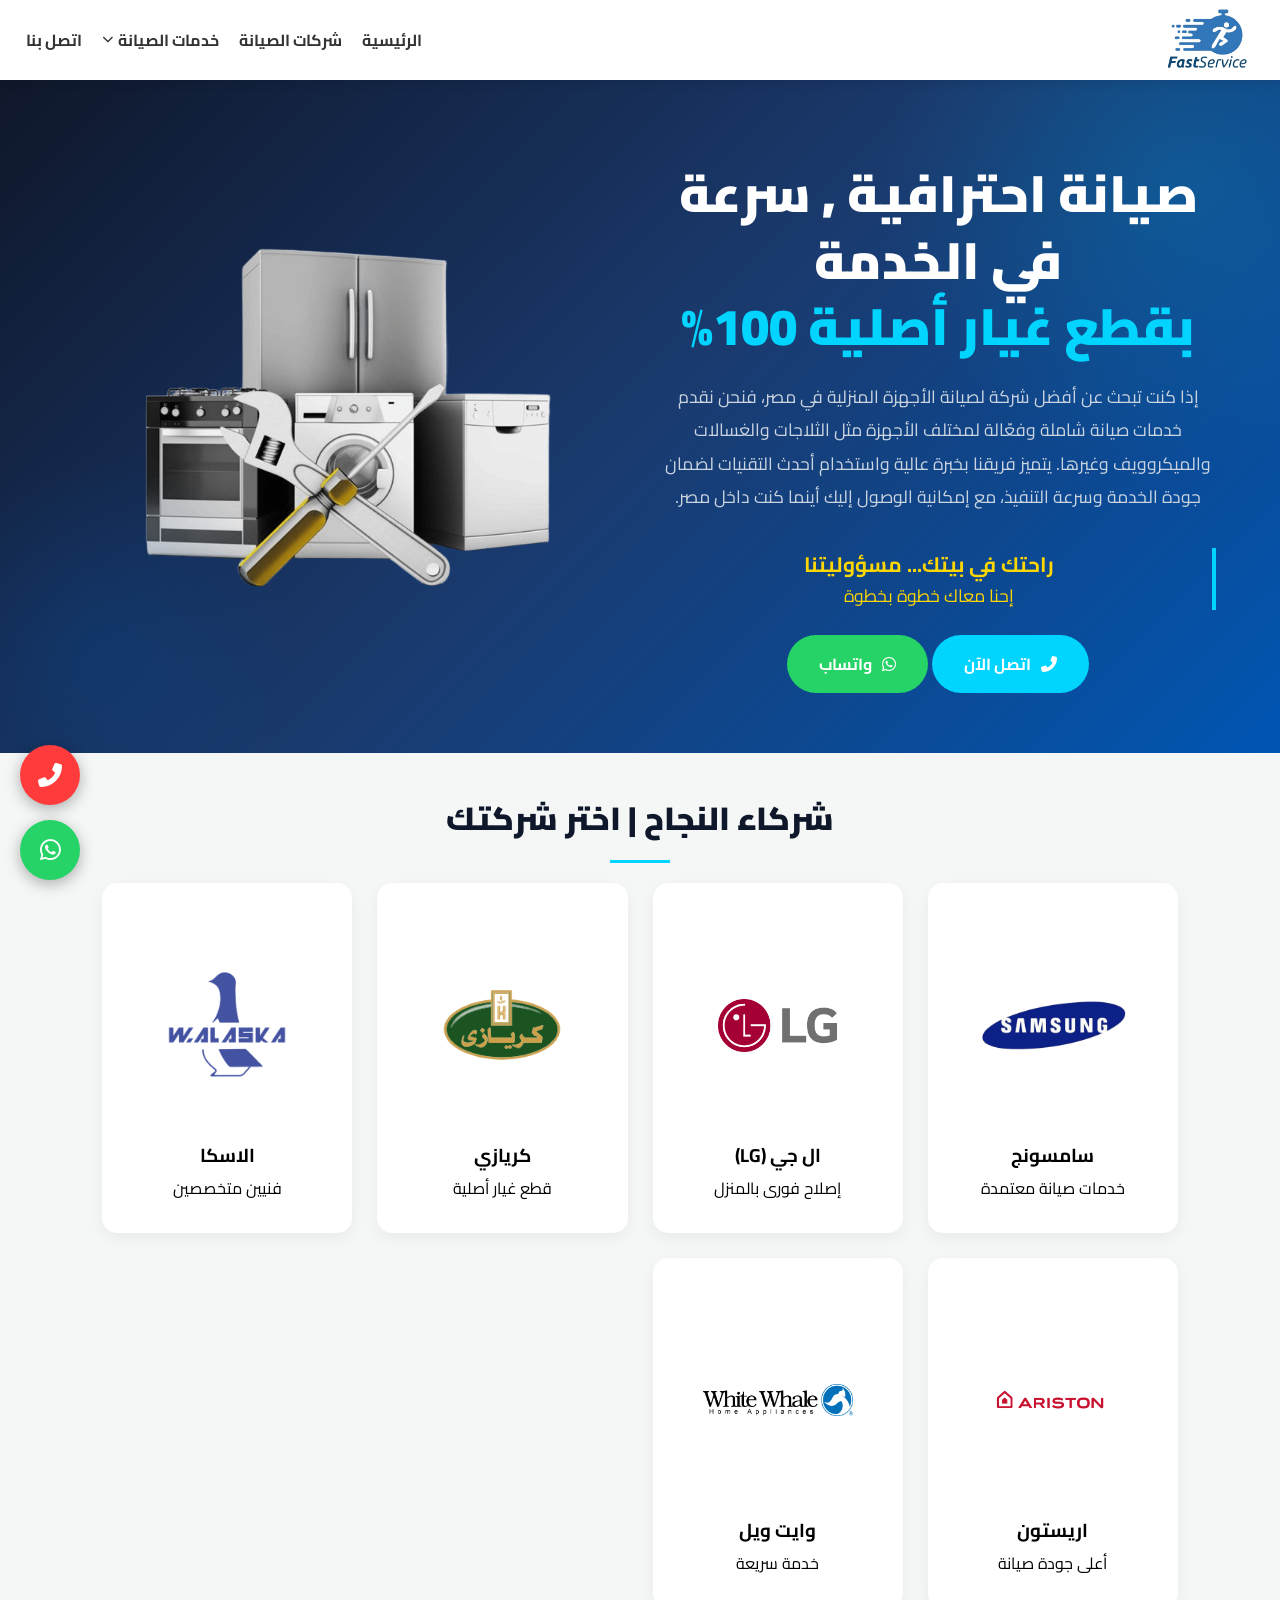
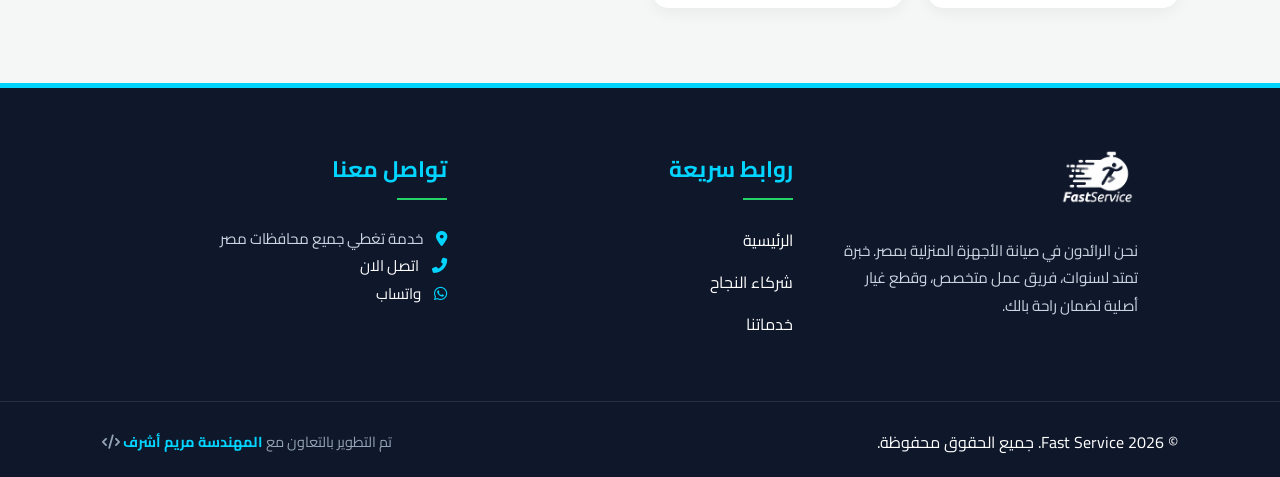
==== commit f5ab3651: "SEO" ====
--- a/index.html
+++ b/index.html
@@ -3,11 +3,60 @@
 <head>
     <meta charset="UTF-8">
     <meta name="viewport" content="width=device-width, initial-scale=1.0">
-    <title>Fast Service | صيانة الأجهزة المنزلية</title>
+    <!-- <title>Fast Service | صيانة الأجهزة المنزلية</title> -->
+    <!-- SEO Meta Tags -->
+<title>Fast Service | صيانة الأجهزة المنزلية في مصر</title>
+
+<meta name="description"
+    content="شركة Fast Service تقدم خدمات صيانة الثلاجات والغسالات والتكييفات والميكروويف بجميع محافظات مصر بأفضل الأسعار وبقطع غيار أصلية مع خدمة سريعة داخل المنزل.">
+
+<meta name="keywords"
+    content="صيانة أجهزة منزلية, صيانة ثلاجات, صيانة غسالات, صيانة تكييفات, صيانة ميكروويف, صيانة ديب فريزر, Fast Service, صيانة في مصر">
+
+<meta name="author" content="Fast Service">
+
+<meta name="robots" content="index, follow">
+
+<meta name="language" content="Arabic">
+
+<!-- Canonical -->
+<link rel="canonical" href="https://fast-service-ecru.vercel.app/">
+
+<!-- Open Graph / Facebook / WhatsApp -->
+<meta property="og:type" content="website">
+
+<meta property="og:title"
+    content="Fast Service | صيانة الأجهزة المنزلية في مصر">
+
+<meta property="og:description"
+    content="خدمات صيانة احترافية للثلاجات والغسالات والتكييفات والميكروويف بجميع محافظات مصر مع قطع غيار أصلية وخدمة سريعة.">
+
+<meta property="og:url"
+    content="https://fast-service-ecru.vercel.app/">
+
+<meta property="og:site_name"
+    content="Fast Service">
+
+<meta property="og:locale"
+    content="ar_EG">
+
+<meta property="og:image"
+    content="https://fast-service-ecru.vercel.app/images/og.png">
+
+<meta property="og:image:width"
+    content="1200">
+
+<meta property="og:image:height"
+    content="630">
+
+<meta property="og:image:alt"
+    content="Fast Service لصيانة الأجهزة المنزلية">
+
     <link rel="stylesheet" href="style.css">
     <link rel="stylesheet" href="https://cdnjs.cloudflare.com/ajax/libs/font-awesome/6.4.0/css/all.min.css">
     <link href="https://fonts.googleapis.com/css2?family=Cairo:wght@400;700;900&display=swap" rel="stylesheet">
     <link href="https://unpkg.com/aos@2.3.1/dist/aos.css" rel="stylesheet">
+    <link rel="icon" type="image/png" href="./images/FastService.png">
     <script src="config.js"></script>
     <script async src="https://www.googletagmanager.com/gtag/js?id=AW-18092937491"></script>
     <script>
@@ -249,5 +298,26 @@
         });
     </script>
     <script src="script.js"></script>
+
+    <!-- Structured Data SEO -->
+<script type="application/ld+json">
+{
+  "@context": "https://schema.org",
+  "@type": "LocalBusiness",
+  "name": "Fast Service",
+  "url": "https://fast-service-ecru.vercel.app/",
+  "logo": "https://fast-service-ecru.vercel.app/images/FastService.png",
+  "image": "https://fast-service-ecru.vercel.app/images/og.png",
+  "telephone": "+201507780599",
+  "address": {
+    "@type": "PostalAddress",
+    "addressCountry": "EG"
+  },
+  "areaServed": "Egypt",
+  "sameAs": [
+    "https://wa.me/201507780599"
+  ]
+}
+</script>
 </body>
 </html>
--- a/style.css
+++ b/style.css
@@ -487,13 +487,17 @@
 }
 
 .footer-column ul li a {
-  color: #cbd5e1;
+  color: #ffffff;
   text-decoration: none;
   transition: 0.3s;
 }
-
+.footer-column p a {
+  color: #ffffff !important;
+  text-decoration: none;
+  transition: 0.3s;
+}
 .footer-column ul li a:hover {
-  color: var(--secondary-color);
+  /* color: var(--secondary-color); */
   padding-right: 10px;
 }
 
@@ -1575,6 +1579,7 @@
 .whatsapp-link,
 .engineer-name {
   cursor: pointer;
+
   text-decoration: none;
   transition: 0.3s;
 }
